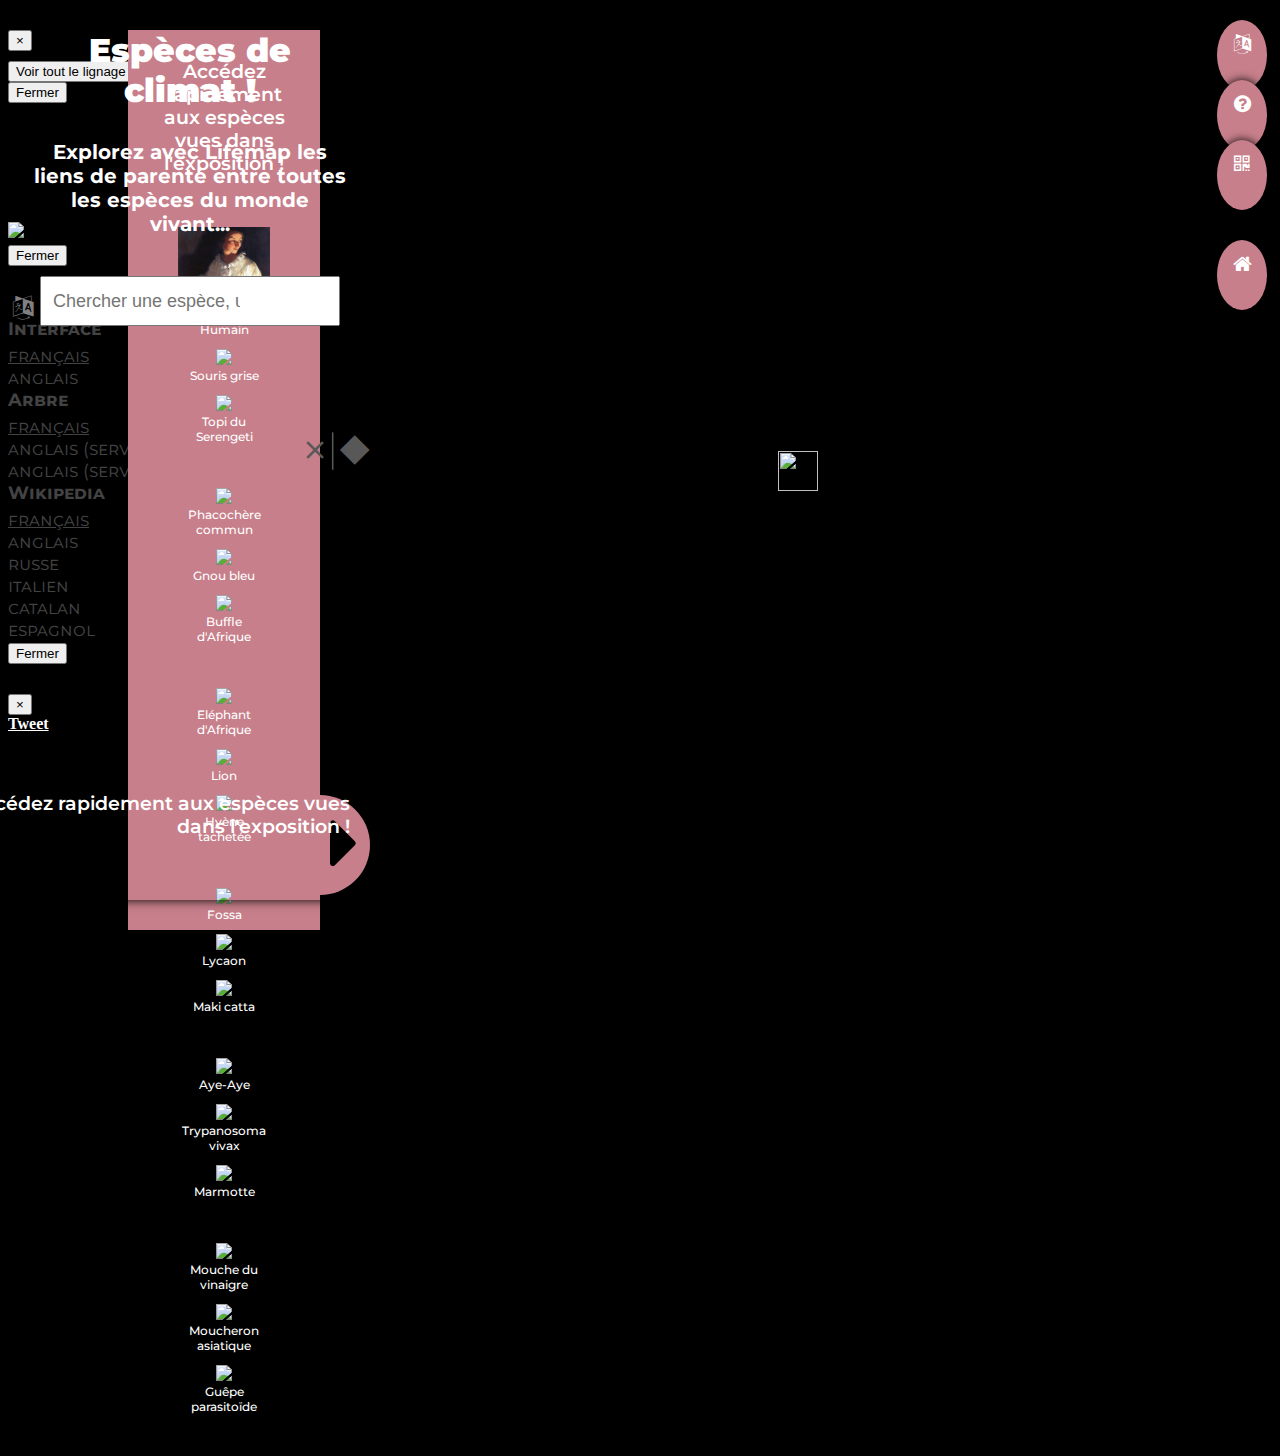
==== index.html @ 32791287 "remove error in lang action" ====
<!DOCTYPE html>
<html lang="en">
	<head>
		<meta charset="utf-8">
 		<meta http-equiv="X-UA-Compatible" content="IE=edge">
 		<!-- <meta http-equiv="Content-Security-Policy"> -->
		<meta name="viewport" content="width=device-width, initial-scale=1">
		<!-- The above 3 meta tags *must* come first in the head; any other head content must come *after* these tags -->
		<title>Lifemap</title>

		<!-- Bootstrap -->
		<link href="css/bootstrap.min.css" rel="stylesheet">
		<!-- font awesome -->
		<link rel="stylesheet" href="js/font-awesome-4.6.1/css/font-awesome.min.css">
		<!-- leaflet -->
		<link rel="stylesheet" href="js/leaflet/leaflet.css" />
		<!-- jqueryui -->
		<link href="js/searchbar/jquery-ui.css" rel="stylesheet" />

		<!-- SWIPeR -->
		<link rel="stylesheet" href="css/swiper.min.css">
 		<script src="js/swiper.min.js"></script>
<!--   		<script type="text/javascript" src="cordova.js"></script> 		 -->
 <script type="text/javascript" src="js/lifemap/switch-lang.js"></script>
 		<script type="text/javascript" src="js/lifemap/action.js"></script>

 		<!--police jolie-->
 		<link rel="preconnect" href="https://fonts.googleapis.com">
		<link rel="preconnect" href="https://fonts.gstatic.com" crossorigin>
		<link href="https://fonts.googleapis.com/css2?family=Montserrat:ital,wght@0,100;0,200;0,300;0,400;0,500;0,600;0,700;0,800;0,900;1,100;1,200;1,300;1,400;1,500;1,600;1,700;1,800;1,900&display=swap" rel="stylesheet">
		<link href="https://fonts.googleapis.com/css2?family=Amatic+SC:wght@400;700&display=swap" rel="stylesheet">
		<link href="https://fonts.googleapis.com/css2?family=Patrick+Hand+SC&display=swap" rel="stylesheet">
		<!--ICONES GOOGLE -->
		<link href="https://fonts.googleapis.com/icon?family=Material+Icons" rel="stylesheet">
		<!--Ajout Simon-->
	    <script type="text/javascript" src="js/utils/speciesfun.js"></script>
		<!--Ajout Simon-->
	    <script type="text/javascript" src="js/utils/timer.js"></script>

 		<link rel="stylesheet" href="css/lifemap.css">

		<!-- Ajout Simon Librairie micron.js -->
    <link href="css/micron.min.css" type="text/css" rel="stylesheet">
    <script src="js/utils/micron.min.js" type="text/javascript"></script>

	<!-- Ajout Simon : style -->
		<style>
		.thumbnail { box-shadow: 4px 0px 4px 4px rgba(0.2, 0, 0.4, 0.8);
      background:black;
      border-color: black;
      text-align: center; vertical-align: bottom
    } /* Boxes containing the organism pciture */
    .description { font-family: "URW Chancery L", cursive; color: yellow;
      text-align: center; vertical-align: bottom;
    } /* Captions of organism*/
		</style>
		<!--PHONE SPECIFIC FUNCTIONS-->
	</head>
	<body onload="onLoad()" style="background:black;">



	<div id="helpdiv" onclick="closehelp();" style="display: none;">
		<div id="helpdivtextcenter" style="position: absolute; width:100%; height:100%; padding: 25%;"></div>
		<div style="position: absolute; left:19%; top:19%;"><img src="img/img-help/topleft.png" width='100px'></div>
		<div style="position: absolute; right:5px; top:5px;"><img src="img/img-help/topright.png" width='100px'></div>
		<div style="position: absolute; left:371px; bottom:45px;"><img src="img/img-help/bottomleft.png" width='200px'></div>
		<div style="position: absolute; left:873px; top:629px;"><img src="img/img-help/center.png" width='200px'></div>

		<div id="topleftdiv"><span id="toplefttext" class="vertical-center">Affichez le "chemin" entre deux espèces et identifiez leur ancêtre commun le plus récent</span></div>
		<div id="bottomleftdiv"><span id="bottomlefttext" class="vertical-center">Accédez aux différentes espèces que vous avez croisées dans l'exposition "Espèces de Climat"</span></div>
		<div id="centerdiv"><span id="centertext" class="vertical-center">Cliquez sur les pastilles aux noeuds de l'arbre pour plus d'information sur les espèces et les groupes d'espèces (source : Wikipedia)</span></div>
		<div id="toprightdiv1"><span id="toprighttext1" class="vertical-center text1">Changez la langue</span></div>
		<div id="toprightdiv2"><span id="toprighttext2" class="vertical-center text2">Affichez cette page d'aide</span></div>
		<div id="toprightdiv3"><span id="toprighttext3" class="vertical-center text3">Téléchargez l'application Lifemap (Android)</span></div>			
		<div id="toprightdiv4"><span id="toprighttext4" class="vertical-center text4">Vous êtes perdu.e ? Cliquez ici pour retrouver la vue globale</span></div>
	</div>
			<!-- SMALL DIV POPUP TO SAY ADDED TO FAVORITES DONE-->
<!-- 		<div id="InfoFavo" style="display:none;"><span id="nameofaddedspecies"></span>&nbsp;<span id="removeoradded"></span></div>
 --><!--SWIPER TUTORIAL-->
<!-- 	<div id = "tuto" class="swiper-container" hidden>
        <div onclick="closetheswiper(this)" style="position:absolute; top: 10px; right:10px; z-index:10; color:white;"><i class="fa fa-times fa-2x" aria-hidden="true"></i></div>
        <div class="swiper-wrapper">
            <div class="swiper-slide">
            	<div class="swiper-zoom-container">
                    <img src="img/p1.png" opacity=1;>
                </div>
            </div>
            <div class="swiper-slide">
            	<div class="swiper-zoom-container">
                    <img src="img/p2.png" opacity=1;>
                </div>
            </div>
			<div class="swiper-slide">
            	<div class="swiper-zoom-container">
                    <img src="img/p3.png" opacity=1;>
                </div>
            </div>
            <div class="swiper-slide">
            	<div class="swiper-zoom-container">
                    <img src="img/p4.png" opacity=1;>
                </div>
            </div>
            <div class="swiper-slide">
            	<div class="swiper-zoom-container">
                    <img src="img/p5.png" opacity=1;>
                </div>
            </div>
            <div class="swiper-slide">
            	<div class="swiper-zoom-container">
                    <img src="img/p6.png" opacity=1;>
                </div>
            </div>
            <div class="swiper-slide">
            	<div class="swiper-zoom-container">
                    <img src="img/p7.png" opacity=1;>
                </div>
            </div>
            <div class="swiper-slide">
            	<div class="swiper-zoom-container">
                    <img src="img/p8.png" opacity=1;>
                </div>
            </div>
            <div class="swiper-slide"></div>

        </div>
 -->        <!-- Add Pagination -->
<!--         <div class="swiper-pagination"></div>
    </div>
 -->
<!--SWIPER TUTORIAL-->
<!-- 	<div id = "tuto" class="swiper-container" hidden>
        <div onclick="closetheswiper(this)" style="position:absolute; top: 30px; right:20px; z-index:10; color:white;"><i class="fa fa-times fa-2x" aria-hidden="true"></i></div>
        <div class="swiper-wrapper">
            <div class="swiper-slide">
            	<div class="swiper-zoom-container">
					<div class="papernote">
						<i class='fa fa-question-circle fa-fw fa-lg'></i><br><br>
							<span id="tuto-page1"></span>
					</div>
                </div>
            </div>
            <div class="swiper-slide">
            	<div class="swiper-zoom-container">
					<div class="papernote">
						<i class='fa fa-info fa-fw  fa-lg'></i>
							<span id="tuto-page2"></span>
					</div>
                </div>
            </div>
			<div class="swiper-slide">
            	<div class="swiper-zoom-container">
					<div class="papernote">
						<i class='fa fa-hand-pointer-o fa-fw fa-lg'></i><br><br>
							<span id="tuto-page3"></span>
					</div>
                </div>
            </div>
            <div class="swiper-slide">
            	<div class="swiper-zoom-container">
					<div class="papernote">
						<i class='fa fa-user fa-fw  fa-lg'></i><br><br>
							<span id="tuto-page4"></span>
							<p>License : <a rel="license" href="http://creativecommons.org/licenses/by-nc/4.0/"><img alt="Creative Commons License" style="border-width:0" src="https://i.creativecommons.org/l/by-nc/4.0/80x15.png" /></a> © Damien de Vienne 2016-2022</p>
					</div>
                </div>
            </div>
            <div class="swiper-slide">
            	<div class="swiper-zoom-container">
            		<div class="papernote">

							<span id="tuto-page5"></span>
					<div style="text-align:center; padding-top:20px;">
					    <img src="https://upload.wikimedia.org/wikipedia/en/thumb/2/2c/CNRS.svg/200px-CNRS.svg.png" height="35px"style="padding-right: 7px;">
					    <img src="img/lbbe-logo-2020.png" height="35px" style="padding-left: 7px;">
					  </div>

					</div>
                </div>
            </div>
            <div class="swiper-slide"></div>

        </div>
        <div class="swiper-pagination"></div>
    </div> -->

<!--SWIPER ABOUT-->
<!-- 	<div id = "aboutswiper" class="swiper-container" hidden>
        <div onclick="closetheswiper(this)" style="position:absolute; top: 10px; right:10px; z-index:10; color:white;"><i class="fa fa-times fa-2x" aria-hidden="true"></i></div>
        <div class="swiper-wrapper">
         <div class="swiper-slide">
            	<div class="swiper-zoom-container">
                    <img src="img/about.png" opacity=1;>
                </div>
            </div>
            <div class="swiper-slide"></div>
    	</div>
    </div>
 -->
<!--SWIPER TOL-->
<!-- 	<div id = "tolswiper" class="swiper-container" hidden>
        <div onclick="closetheswiper(this)" style="position:absolute; top: 10px; right:10px; z-index:10; color:white;"><i class="fa fa-times fa-2x" aria-hidden="true"></i></div>
        <div class="swiper-wrapper">
         <div class="swiper-slide">
            	<div class="swiper-zoom-container">
                    <img src="img/tree.png">
                </div>
            </div>
            <div class="swiper-slide"></div>
    	</div>
    </div> -->
<!--SWIPER CONTACT-->
<!-- 	<div id = "contactswiper" class="swiper-container" hidden>
        <div onclick="closetheswiper(this)" style="position:absolute; top: 10px; right:10px; z-index:10; color:white;"><i class="fa fa-times fa-2x" aria-hidden="true"></i></div>
        <div class="swiper-wrapper">
         <div class="swiper-slide">
            	<div class="swiper-zoom-container">

                    <img src="img/back.png" opacity=1;>
					<div style="position:absolute; width:auto; height:auto; z-index:15000; color: white; font-size: 10pt;">
						<img src="img/petitlogo.png" width=40px>
						<br><br>
						<p><i>Author</i>&nbsp;&nbsp;&nbsp;Damien de Vienne, CNRS</p>
						<p><i>Contact</i> &nbsp;&nbsp;&nbsp;<a href="mailto:damien.de-vienne@univ-lyon1.fr">damien.de-vienne@univ-lyon1.fr</a></p>
						<hr>
						<p>Laboratoire de Biométrie et Biologie Évolutive (LBBE)<br>
						UMR 5558 CNRS/Université Lyon 1 <br>
						Villeurbanne, France</p>
						<br><br>
	                    <img src="img/logocnrsunivlyon.png">


					</div>
                </div>
            </div>
            <div class="swiper-slide"></div>
    	</div>
    </div>
 -->

		<!--MAP-->
		<div id="leftdiv">
			<div style="text-align:center; font-size: 25pt; font-weight: 900; padding-top: 30px;">
				Espèces de climat !
			</div>
			<div style="text-align:center; font-size: 15pt; font-weight: 700; padding-top: 30px;">
				<span id="texteaccrochefds"></span>
			</div>
			<div id="mainsearch" class="container-fluid" style="background:transparent; margin: 10px 10px 0px 10px; padding-top:30px; z-index:10;">
				<div class="btn-group" style="width:100%;">
					<span id="sandwich" class="glyphicon glyphicon-menu-hamburger" style="display:none"></span>
					<input id="searchinput" type="search" class="form-control" style=" height:50px;" placeholder="Search species, clades, ...">
					<span id="searchclear" class="material-icons">clear</span>
					<span id="route" class="material-icons">shortcut</span>
					<span id="diamond" class="material-icons">stop</span>
					<span id="vertical">|</span>

				</div>
				<div class="divconnectionerror" hidden><i class="fa fa-wifi" style="font-size:inherit;">&nbsp;</i><span id="connectionerror"></span></div>
			</div>
					<!-- ITINERARIES SEARCH DIV (TOP) -->
			<div id="route-top" class="container-fluid" hidden>
				<div class="row" style="height: 20px;">&nbsp;</div>
				<div class="row">
					<div class="col-xs-2" style=" padding-left:0px; padding-right:0px;"><a id="back-to-map" class="btn" style="color:white;"><i class="fa fa-arrow-left"></i></a></div>
					<div class="col-xs-10" style="padding-left:0px;">
						<input id="searchinput2" type="search" class="form-control" placeholder="From species, clade...">
					</div>
				</div>
				<div class="row">&nbsp;</div>
				<div class="row">
					<div class="col-xs-2"></div>
					<div class="col-xs-10" style="padding-left:0px;">
						<input id="searchinput3" type="search" class="form-control" placeholder="To species, clade...">
					</div>
				</div>
				<div class="row">&nbsp;</div>
			</div>
			<div class="bottomleftdivfortext">
				<span id="textequickaccess"></span>
			</div>
		</div>
		<div id="map" style="height:100%; width:75%; z-index:0; float:right;">
<!-- 			<div id="loading" style="position:absolute; left:50%; top:50%;z-index:10000;"><img src="img/loading.gif" height="20px;" width="20px"></div> -->
		</div>
		<!--SIMPLE SEARCH DIV-->
<!-- 		<div id="mainsearch" class="container-fluid" style="position: absolute; right:80%; left:0px; top:20px; background:transparent; margin: 10px 10px 0px 10px; padding:0px; z-index:10;">
			<div class="btn-group" style="width:100%;">
				<span id="sandwich" class="glyphicon glyphicon-menu-hamburger"></span>
				<input id="searchinput" type="search" class="form-control" style=" height:50px;" placeholder="Search species, clades, ...">
				<span id="searchclear" class="glyphicon glyphicon-remove"></span>
			</div>
			<div class="divconnectionerror" hidden><i class="fa fa-wifi" style="font-size:inherit;">&nbsp;</i><span id="connectionerror"></span></div>
		</div>
 -->		<!--ITINERARY SEARCH BUTTON-->

		<!--choose language button-->
		<a id="langchoicebutton" class="btn btn-default btn-circle3" style="top:20px;" >
			<i class="fa fa-language"></i>
		</a>
		<!--Help button-->
		<a id="logohelp" class="btn btn-default btn-circle3" style="top:80px;">
			<i class="fa fa-question-circle"></i>
		</a>
		<!--QRcode button-->
		<a id="logoQRcode" class="btn btn-default btn-circle3" style="top:140px;" onclick="displayQRcode();" >
			<i class="fa fa-qrcode"></i>
		</a>
		<!--Home button-->
		<a id="logohome" class="btn btn-default btn-circle3" style="top:240px;">
			<i class="fa fa-home"></i>
		</a>



		<!--Nouvelle barre pour espèces (Damien)-->
		<div id="barre2" class="barreisclosed">
			<div class="halfcirclediv">
				<i id="carretstatehalfbut" class="fa fa-caret-right" aria-hidden="true"></i>
			</div>
			<div id="sometextontop" class="row sticky-top">
				<span id="textequickaccess2"></span>
			</div>
			<div id="somespeciesafter">
				<!-- <div class="row" style="padding:10px; margin: 0px;">
					<div class="col-xs-4">
						<figure class="figure">
							<img src="img/speciesImages/Human.jpg" width="100%" class="figure-img img-fluid rounded">
							<figcaption class="figure-caption"><i>Homo sapiens</i></figcaption>
						</figure>
					</div>
					<div class="col-xs-4">
						<figure class="figure">
							<img src="img/speciesImages/Human.jpg" width="100%" class="figure-img img-fluid rounded">
							<figcaption class="figure-caption"><i>Homo sapiens</i></figcaption>
						</figure>
					</div>
					<div class="col-xs-4">
						<figure class="figure">
							<img src="img/speciesImages/Human.jpg" width="100%" class="figure-img img-fluid rounded">
							<figcaption class="figure-caption"><i>Homo sapiens</i></figcaption>
						</figure>
					</div>
				</div> -->
			</div>
		</div>

<!-- 		<div class="bottomleft">
			<img src="img/LMtext1.png" height="20px">
		</div>
 -->



<!-- 		<div id="imageexpo" style="color:white; position:absolute; top:0px; right:0px; height:40%;">
			ESPECE DE CLIMAT
			<img src="img/espece-climat.png" height="100%;">
		</div>
 -->
		<!--ITINERARY RESULTS DIV (BOTTOM)-->
		<div id="route-bottom" class="container-fluid" style="position: absolute; right:75%; left:0px; bottom:0; z-index:1000; background:white; box-shadow: 0 0 10px black; font-size:large; font-family: 'Montserrat', sans-serif;" hidden>
			<div class="row" style="padding:10px;">
				<div class="col-xs-8 vcenter">
					<div class="row"><i class="fa fa-map-marker fa-fw" style="color:#ffcc00; text-shadow: 1px 1px 1px #ccc;"></i><span id="routefrom"></span></div>
					<div class="row"><i class="fa fa-ellipsis-v fa-fw" style="color:grey;"></i></div>
					<div id="mrcablock" hidden>
						<div class="row"><i class="fa fa-map-marker fa-fw" style="color:red; text-shadow: 1px 1px 1px #ccc;"></i><span style="font-size: xx-small; font-weight: bold; color:red;">MRCA </span><span id="routemrca" style="font-weight: bold; color:red;"></span></div>
						<div class="row"><i class="fa fa-ellipsis-v fa-fw" style="color:grey;"></i></div>
					</div>
					<div class="row"><i class="fa fa-map-marker fa-fw" style="color:blue; text-shadow: 1px 1px 1px #ccc;"></i><span id="routeto"></span></div>
				</div><!--
				      --><div class="col-xs-2 vcenter"><a href="#" id="recenter" class="btn btn-lg" style="color:#b4c3e0;"><i class="fa fa-dot-circle-o fa-lg"></i></a></div><!--
				      --><div class="col-xs-2 vcenter"><a href="#" id="getroutedetails" class="btn btn-lg" style="color:#b4c3e0;"><i class="fa fa-list fa-lg"></i></a></div>
			</div>
		</div>
		<!--ITINERARY DETAILS DIV ///// TODO-->
		<div id="route-details" class="container-fluid" style="position: absolute; right:75%; left:0px; top:0px; min-height: 100%; overflow: scroll; overflow-x:hidden; height: 100%; z-index:2000; background:#fafafa; box-shadow: 0 0 10px black;" hidden>
			<div class="row" style="padding-top:10px; padding-right: 10px; text-align:right;">
					<i id="closedetails" class="fa fa-times" style="color:grey; font-size:30px;"></i>
			</div>
			<div id="details-content" class="row" style="padding:10px;">
			</div>
			<hr>
			<div class="row" style="padding-bottom: 20px; text-align: center;">
					<button type="button" class="btn btn-default" id="closedetails2">Close</button>
			</div>
		</div>

		<!--MODAL DIV THAT WILL CONTAIN THE DESCRIPTION OF THE SPECIES + PICTURES-->
		<div id="myModal" class="modal fade" role="dialog">
			<div class="modal-dialog">
				<!-- Modal content-->
				<div class="modal-content">
					<div class="modal-header">
						<button type="button" class="close" data-dismiss="modal">&times;</button>
						<div class="modal-title">
 							<span id="modaltitle"></span>
	<!--<span id="clickonfavostar2" class="favo"><i class="fa fa-star-o unsavedfavo" aria-hidden="true"></i></span> -->
<!-- 							<div>
								<span id="clickonfavostar" class="label label-default" style="font-size: 8px;"><i class="fa fa-star unsavedfavo" aria-hidden="true" style="font-size: inherit;"></i>&nbsp;<span></span></span>
							</div>
 -->						</div>
						<div id="invisibledata" hidden></div> <!-- Used for favorites...-->
					</div>
					<div class="modal-body">
							<div id="modalbody-text" style="font-size: x-small; padding: 5px"></div>
							<div id="modalbody-pict" style="box-shadow: 0 4px 8px 0 rgba(0, 0, 0, 0.2), 0 6px 20px 0 rgba(0, 0, 0, 0.19);"></div>
							<div id="modalbody-links" class="modal-body"></div>
					</div>
					<div class="modal-footer">
						<div class="row">
							<div class="col-xs-6 text-center">
								<button type="button" id="viewfullancestry" class="btn btn-primary">View full ancestry</button>
							</div>
							<div class="col-xs-6 text-center">
								<button id="closemodalwikidescription" type="button" class="btn btn-default" data-dismiss="modal">Close</button>
							</div>
						</div>
					</div>
				</div>
			</div>
		</div>


		<!--LOST CONNECTION MODAL-->
<!-- 		<div id="lostconnect" class="modal fade" role="dialog">
			<div class="modal-dialog">
				<div class="modal-content">
					<div class="modal-header text-center">
						<h4>CONNECTION PROBLEM</h4>
						<p style="color:grey;"><i class="fa fa-wifi" aria-hidden="true"></i><i class="fa fa-signal" aria-hidden="true"></i></p>
					</div>
					<div class="modal-body text-center">
						<p>There seems to be a problem with your internet connection. Please check that your device is connected to the internet.</p>
						<p>If the problem persists after restarting the app and ensuring that the device is properly connected, please contact damien.de-vienne@univ-lyon1.fr.</p>

					</div>
					<div class="modal-footer">
						<button type="button" class="btn btn-default" data-dismiss="modal">Close</button>
					</div>
				</div>
			</div>
		</div>
 -->
		<!--MODAL WITH THE MENU -->
		<div class="modal fade left" id="theMenu" tabindex="-1" role="dialog" aria-labelledby="myModalLabel">
			<div class="modal-dialog" role="document">
				<div class="modal-content">
					<div class="modal-header" style="padding-top: 30px;">
 						<button type="button" class="close" data-dismiss="modal" aria-label="Close"><span aria-hidden="true" style="font-size:32px;">&times;</span></button>
						<h4 class="modal-title" id="myModalLabel"><img src = "img/logo1.png" width="80%"></h4>
					</div>
					<div class="modal-body text-justify" style="padding-bottom:10px;">
						<div class='row menuentry'>
							<div class='col-xs-2'><i class='fa fa-question-circle-o fa-lg fa-fw'></i></div>
							<div id="gototuto" class='col-xs-10 men'></div>
						</div>
						<div class='row menuentry'>
							<div class='col-xs-2'><i class='fa fa-share-alt fa-lg fa-fw'></i></div>
							<div id="share" class='col-xs-10 men'></div>
						</div>
						<div class='row menuentry'>
							<div class='col-xs-2'><i class='fa fa-language fa-lg fa-fw'></i></div>
							<div id="langs" class='col-xs-10 men'></div>
						</div>
						<div class='row menuentry'>
							<div class='col-xs-2'><i class='fa fa-star-o fa-lg fa-fw'></i></div>
							<div id="favoritesclick" class='col-xs-10 men'><span id="favorites"></span><i id="caretdown1" class="fa fa-caret-down fa-sm fa-fw" style="font-size:15px;"></i></div>
						</div>
						<div id="favoritesdiv" style="display: none; text-align:left;">
						<div id="messagenofavorite" style='color:grey; font-size: 10px; padding: 10px;'></div>
<!-- 							ICI VIENDRONT DES FAVORIS -->
						</div>
						<div class='row menuentry'>
							<div class='col-xs-2'><i class='fa fa-cog fa-lg fa-fw'></i></div>
							<div id="settingsclick" class='col-xs-10 men'><span id="settings"></span><i id="caretdown2" class="fa fa-caret-down fa-sm fa-fw" style="font-size:15px;"></i></div>
						</div>
						<div id="settingsdiv" style="display: none;">
							<div class='row menuentry'>
								<div class="col-xs-2"></div>
								<div class="col-xs-10">
									<span id="ChoiceExplo"><i class='fa fa-check-square-o fa-fw' style="font-size:15px;"></i> <span id="flybutton"></span></span>
									<div id="flytext" style='color:grey; font-size: 10px; padding: 10px;'></div>
								</div>
							</div>
						</div>
					</div>
					<div class="modal-footer" style='text-align:center; border-top: 0px;'>
				        <button id="BigLeftMenu" type="button" class="btn btn-default" data-dismiss="modal" style='font-size:16px;'>Close</button>
				    </div>
				</div>
			</div>
		</div>


		<!--QRCODE MODAL-->
		<div id="qrcode" class="modal fade" role="dialog">
<div class="modal-dialog">
	<div class="modal-content">
		<div class="modal-header text-center">
<!-- 			<p style="color:grey;"><i class='fa fa-qrcode fa-lg fa-fw'></i></p> -->
			<span id="texteqrcode"></span>
		</div>
		<div class="modal-body text-center">
		<img src="img/qr-code-lifemap.svg" width="300px">
			<div class="row langchoicemodal">
				<div class="col-xs-4">
				</div>
				<div class="col-xs-4">
				</div>
				<div class="col-xs-4">
				</div>
			</div>
		</div>
		<div class="modal-footer">
			<button id="closelangchoice" type="button" class="btn btn-default" data-dismiss="modal">Close</button>
		</div>
	</div>
</div>
		</div>


		<!--LANGUAGE CHOICE MODAL-->
		<div id="langchoice" class="modal fade" role="dialog">
			<div class="modal-dialog">
				<div class="modal-content">
					<div class="modal-header text-center">
						<p style="color:grey;"><i class='fa fa-language fa-lg fa-fw'></i></p>
					</div>
					<div class="modal-body text-center">
						<div class="row langchoicemodal">
							<div class="col-xs-4">
								<div id="interfacelang" class="row">
									<div class="titlerow">Interface</div>
									<div id="int-fr" onclick="chooselang(this)" class="row"></div>
									<div id="int-en" onclick="chooselang(this)" class="row"></div>
								</div>
							</div>
							<div class="col-xs-4">
								<div id="treelang" class="row">
									<div id="langfortree" class="titlerow"></div>
									<div id="tree-fr" onclick="chooselang(this)" class="row"></div>
									<div id="tree-en1" onclick="chooselang(this)" class="row"></div>
									<div id="tree-en2" onclick="chooselang(this)" class="row"></div>
								</div>
							</div>
							<div class="col-xs-4">
								<div id="wikilang" class="row">
									<div class="titlerow">Wikipedia</div>
									<div id="wiki-fr" onclick="chooselang(this)" class="row"></div>
									<div id="wiki-en" onclick="chooselang(this)" class="row"></div>
									<div id="wiki-ru" onclick="chooselang(this)" class="row"></div>
									<div id="wiki-it" onclick="chooselang(this)" class="row"></div>
									<div id="wiki-ca" onclick="chooselang(this)" class="row"></div>
									<div id="wiki-es" onclick="chooselang(this)" class="row"></div>
								</div>
							</div>
						</div>
					</div>
					<div class="modal-footer">
						<button id="closelangchoice" type="button" class="btn btn-default" data-dismiss="modal">Close</button>
					</div>
				</div>
			</div>
		</div>


		<div id="ShareModal" class="modal fade" role="dialog">
		  <div class="modal-dialog" role="document">
		    <div class="modal-content">
		      <div class="modal-header">
						<button type="button" class="close" data-dismiss="modal" aria-label="Close"><span aria-hidden="true">&times;</span></button>
		      </div>
		      <div class="modal-body">
				<a href="https://twitter.com/share" class="twitter-share-button" data-text="This is Lifemap, the explorer of the entire Tree of Life! Check it out!" data-url="http://lifemap.univ-lyon1.fr" data-via="lifemap_tol" data-hashtags="ToL" data-show-count="true">Tweet</a>
				</div>
			</div>
		  </div>
		</div>
		<!-- Ajout Simon -->
<!--     	<div id=barre></div>
 -->


		<!-- SCRIPTS -->
		<!--SCRIPTS RELATED WITH THE PHONE CONNECTION TO INTERNET-->
		<!-- jQuery (necessary for Bootstrap's JavaScript plugins) -->
		<script src="js/jquery-1.12.3.min.js"></script>
		<!-- Include all compiled plugins (below), or include individual files as needed -->
		<script src="js/bootstrap.min.js"></script>
		<!-- Include leaflet -->
		<script src="js/leaflet/leaflet.js"></script>
		<!--JQUERY UI -->
		<script src="js/searchbar/jquery-ui.js"></script>
		<!--JQUERY UI HTML AUTOCOMPLETE EXTENSION-->
		<script src="js/searchbar/jquery.ui.autocomplete.html.js"></script>
		<!--HERE IS WHAT CONCERNS THE MAP AND MAP FUNCTION (focus, etc...)-->

		<script>
			$('#ChoiceExplo').click(function(){
				$(this).find('i').toggleClass('fa-square-o fa-check-square-o')
				str = $(this).find('i').attr('class');
				if (str.match("fa-check-square-o")===null) {
					window.localStorage.setItem("fly", "false")
				}
				else
				{
					window.localStorage.setItem("fly", "true")
				}
		});
		</script>
		<!--MAP LAYER AND MARKERS APPEARANCE-->
		<script type="text/javascript" src="js/lifemap/mapcontrol.js"></script>
		<!--INTERACTION FUNCTIONS(DIV SHOW/HIDE, FOCUS ON SE ETC.)-->
		<script type="text/javascript" src="js/lifemap/interaction.js"></script>
		<!-- TREE MAP SPECIFIC FUNCTIONS -->
		<script type="text/javascript" src="js/lifemap/treefunctions.js"></script>
		<!--wikipedia related functions-->
		<script type="text/javascript" src="js/lifemap/wikipedia.js"></script>
		<!--OPTIONS FOR FAVORITES-->
 		<script type="text/javascript" src="js/lifemap/favorites.js"></script>
		<!--Swiper behavior related functions-->
		<script type="text/javascript" src="js/lifemap/swiper.js"></script>

	</body>
</html>
---- js/leaflet/leaflet.css ----
/* required styles */

.leaflet-pane,
.leaflet-tile,
.leaflet-marker-icon,
.leaflet-marker-shadow,
.leaflet-tile-container,
.leaflet-pane > svg,
.leaflet-pane > canvas,
.leaflet-zoom-box,
.leaflet-image-layer,
.leaflet-layer {
	position: absolute;
	left: 0;
	top: 0;
	}
.leaflet-container {
	overflow: hidden;
	}
.leaflet-tile,
.leaflet-marker-icon,
.leaflet-marker-shadow {
	-webkit-user-select: none;
	   -moz-user-select: none;
	        user-select: none;
	  -webkit-user-drag: none;
	}
/* Prevents IE11 from highlighting tiles in blue */
.leaflet-tile::selection {
	background: transparent;
}
/* Safari renders non-retina tile on retina better with this, but Chrome is worse */
.leaflet-safari .leaflet-tile {
	image-rendering: -webkit-optimize-contrast;
	}
/* hack that prevents hw layers "stretching" when loading new tiles */
.leaflet-safari .leaflet-tile-container {
	width: 1600px;
	height: 1600px;
	-webkit-transform-origin: 0 0;
	}
.leaflet-marker-icon,
.leaflet-marker-shadow {
	display: block;
	}
/* .leaflet-container svg: reset svg max-width decleration shipped in Joomla! (joomla.org) 3.x */
/* .leaflet-container img: map is broken in FF if you have max-width: 100% on tiles */
.leaflet-container .leaflet-overlay-pane svg,
.leaflet-container .leaflet-marker-pane img,
.leaflet-container .leaflet-shadow-pane img,
.leaflet-container .leaflet-tile-pane img,
.leaflet-container img.leaflet-image-layer,
.leaflet-container .leaflet-tile {
	max-width: none !important;
	max-height: none !important;
	}

.leaflet-container.leaflet-touch-zoom {
	-ms-touch-action: pan-x pan-y;
	touch-action: pan-x pan-y;
	}
.leaflet-container.leaflet-touch-drag {
	-ms-touch-action: pinch-zoom;
	/* Fallback for FF which doesn't support pinch-zoom */
	touch-action: none;
	touch-action: pinch-zoom;
}
.leaflet-container.leaflet-touch-drag.leaflet-touch-zoom {
	-ms-touch-action: none;
	touch-action: none;
}
.leaflet-container {
	-webkit-tap-highlight-color: transparent;
}
.leaflet-container a {
	-webkit-tap-highlight-color: rgba(51, 181, 229, 0.4);
}
.leaflet-tile {
	filter: inherit;
	visibility: hidden;
	}
.leaflet-tile-loaded {
	visibility: inherit;
	}
.leaflet-zoom-box {
	width: 0;
	height: 0;
	-moz-box-sizing: border-box;
	     box-sizing: border-box;
	z-index: 800;
	}
/* workaround for https://bugzilla.mozilla.org/show_bug.cgi?id=888319 */
.leaflet-overlay-pane svg {
	-moz-user-select: none;
	}

.leaflet-pane         { z-index: 400; }

.leaflet-tile-pane    { z-index: 200; }
.leaflet-overlay-pane { z-index: 400; }
.leaflet-shadow-pane  { z-index: 500; }
.leaflet-marker-pane  { z-index: 600; }
.leaflet-tooltip-pane   { z-index: 650; }
.leaflet-popup-pane   { z-index: 700; }

.leaflet-map-pane canvas { z-index: 100; }
.leaflet-map-pane svg    { z-index: 200; }

.leaflet-vml-shape {
	width: 1px;
	height: 1px;
	}
.lvml {
	behavior: url(#default#VML);
	display: inline-block;
	position: absolute;
	}


/* control positioning */

.leaflet-control {
	position: relative;
	z-index: 800;
	pointer-events: visiblePainted; /* IE 9-10 doesn't have auto */
	pointer-events: auto;
	}
.leaflet-top,
.leaflet-bottom {
	position: absolute;
	z-index: 1000;
	pointer-events: none;
	}
.leaflet-top {
	top: 0;
	}
.leaflet-right {
	right: 0;
	}
.leaflet-bottom {
	bottom: 0;
	}
.leaflet-left {
	left: 0;
	}
.leaflet-control {
	float: left;
	clear: both;
	}
.leaflet-right .leaflet-control {
	float: right;
	}
.leaflet-top .leaflet-control {
	margin-top: 10px;
	}
.leaflet-bottom .leaflet-control {
	margin-bottom: 10px;
	}
.leaflet-left .leaflet-control {
	margin-left: 10px;
	}
.leaflet-right .leaflet-control {
	margin-right: 10px;
	}


/* zoom and fade animations */

.leaflet-fade-anim .leaflet-tile {
	will-change: opacity;
	}
.leaflet-fade-anim .leaflet-popup {
	opacity: 0;
	-webkit-transition: opacity 0.2s linear;
	   -moz-transition: opacity 0.2s linear;
	        transition: opacity 0.2s linear;
	}
.leaflet-fade-anim .leaflet-map-pane .leaflet-popup {
	opacity: 1;
	}
.leaflet-zoom-animated {
	-webkit-transform-origin: 0 0;
	    -ms-transform-origin: 0 0;
	        transform-origin: 0 0;
	}
.leaflet-zoom-anim .leaflet-zoom-animated {
	will-change: transform;
	}
.leaflet-zoom-anim .leaflet-zoom-animated {
	-webkit-transition: -webkit-transform 0.25s cubic-bezier(0,0,0.25,1);
	   -moz-transition:    -moz-transform 0.25s cubic-bezier(0,0,0.25,1);
	        transition:         transform 0.25s cubic-bezier(0,0,0.25,1);
	}
.leaflet-zoom-anim .leaflet-tile,
.leaflet-pan-anim .leaflet-tile {
	-webkit-transition: none;
	   -moz-transition: none;
	        transition: none;
	}

.leaflet-zoom-anim .leaflet-zoom-hide {
	visibility: hidden;
	}


/* cursors */

.leaflet-interactive {
	cursor: pointer;
	}
.leaflet-grab {
	cursor: -webkit-grab;
	cursor:    -moz-grab;
	cursor:         grab;
	}
.leaflet-crosshair,
.leaflet-crosshair .leaflet-interactive {
	cursor: crosshair;
	}
.leaflet-popup-pane,
.leaflet-control {
	cursor: auto;
	}
.leaflet-dragging .leaflet-grab,
.leaflet-dragging .leaflet-grab .leaflet-interactive,
.leaflet-dragging .leaflet-marker-draggable {
	cursor: move;
	cursor: -webkit-grabbing;
	cursor:    -moz-grabbing;
	cursor:         grabbing;
	}

/* marker & overlays interactivity */
.leaflet-marker-icon,
.leaflet-marker-shadow,
.leaflet-image-layer,
.leaflet-pane > svg path,
.leaflet-tile-container {
	pointer-events: none;
	}

.leaflet-marker-icon.leaflet-interactive,
.leaflet-image-layer.leaflet-interactive,
.leaflet-pane > svg path.leaflet-interactive,
svg.leaflet-image-layer.leaflet-interactive path {
	pointer-events: visiblePainted; /* IE 9-10 doesn't have auto */
	pointer-events: auto;
	}

/* visual tweaks */

.leaflet-container {
	background: #000000;
	outline: 0;
	}
.leaflet-container a {
	color: #0078A8;
	}
.leaflet-container a.leaflet-active {
	outline: 2px solid orange;
	}
.leaflet-zoom-box {
	border: 2px dotted #38f;
	background: rgba(255,255,255,0.5);
	}


/* general typography */
.leaflet-container {
	font: 12px/1.5 "Helvetica Neue", Arial, Helvetica, sans-serif;
	}


/* general toolbar styles */

.leaflet-bar {
	box-shadow: 0 1px 5px rgba(0,0,0,0.65);
	border-radius: 4px;
	}
.leaflet-bar a,
.leaflet-bar a:hover {
	background-color: #fff;
	border-bottom: 1px solid #ccc;
	width: 26px;
	height: 26px;
	line-height: 26px;
	display: block;
	text-align: center;
	text-decoration: none;
	color: black;
	}
.leaflet-bar a,
.leaflet-control-layers-toggle {
	background-position: 50% 50%;
	background-repeat: no-repeat;
	display: block;
	}
.leaflet-bar a:hover {
	background-color: #f4f4f4;
	}
.leaflet-bar a:first-child {
	border-top-left-radius: 4px;
	border-top-right-radius: 4px;
	}
.leaflet-bar a:last-child {
	border-bottom-left-radius: 4px;
	border-bottom-right-radius: 4px;
	border-bottom: none;
	}
.leaflet-bar a.leaflet-disabled {
	cursor: default;
	background-color: #f4f4f4;
	color: #bbb;
	}

.leaflet-touch .leaflet-bar a {
	width: 30px;
	height: 30px;
	line-height: 30px;
	}
.leaflet-touch .leaflet-bar a:first-child {
	border-top-left-radius: 2px;
	border-top-right-radius: 2px;
	}
.leaflet-touch .leaflet-bar a:last-child {
	border-bottom-left-radius: 2px;
	border-bottom-right-radius: 2px;
	}

/* zoom control */

.leaflet-control-zoom-in,
.leaflet-control-zoom-out {
	font: bold 18px 'Lucida Console', Monaco, monospace;
	text-indent: 1px;
	}

.leaflet-touch .leaflet-control-zoom-in, .leaflet-touch .leaflet-control-zoom-out  {
	font-size: 22px;
	}


/* layers control */

.leaflet-control-layers {
	box-shadow: 0 1px 5px rgba(0,0,0,0.4);
	background: #fff;
	border-radius: 5px;
	}
.leaflet-control-layers-toggle {
	background-image: url(images/layers.png);
	width: 36px;
	height: 36px;
	}
.leaflet-retina .leaflet-control-layers-toggle {
	background-image: url(images/layers-2x.png);
	background-size: 26px 26px;
	}
.leaflet-touch .leaflet-control-layers-toggle {
	width: 44px;
	height: 44px;
	}
.leaflet-control-layers .leaflet-control-layers-list,
.leaflet-control-layers-expanded .leaflet-control-layers-toggle {
	display: none;
	}
.leaflet-control-layers-expanded .leaflet-control-layers-list {
	display: block;
	position: relative;
	}
.leaflet-control-layers-expanded {
	padding: 6px 10px 6px 6px;
	color: #333;
	background: #fff;
	}
.leaflet-control-layers-scrollbar {
	overflow-y: scroll;
	overflow-x: hidden;
	padding-right: 5px;
	}
.leaflet-control-layers-selector {
	margin-top: 2px;
	position: relative;
	top: 1px;
	}
.leaflet-control-layers label {
	display: block;
	}
.leaflet-control-layers-separator {
	height: 0;
	border-top: 1px solid #ddd;
	margin: 5px -10px 5px -6px;
	}

/* Default icon URLs */
.leaflet-default-icon-path {
	background-image: url(images/marker-icon.png);
	}


/* attribution and scale controls */

.leaflet-container .leaflet-control-attribution {
	background: #fff;
	background: rgba(255, 255, 255, 0.7);
	margin: 0;
	}
.leaflet-control-attribution,
.leaflet-control-scale-line {
	padding: 0 5px;
	color: #333;
	}
.leaflet-control-attribution a {
	text-decoration: none;
	}
.leaflet-control-attribution a:hover {
	text-decoration: underline;
	}
.leaflet-container .leaflet-control-attribution,
.leaflet-container .leaflet-control-scale {
	font-size: 11px;
	}
.leaflet-left .leaflet-control-scale {
	margin-left: 5px;
	}
.leaflet-bottom .leaflet-control-scale {
	margin-bottom: 5px;
	}
.leaflet-control-scale-line {
	border: 2px solid #777;
	border-top: none;
	line-height: 1.1;
	padding: 2px 5px 1px;
	font-size: 11px;
	white-space: nowrap;
	overflow: hidden;
	-moz-box-sizing: border-box;
	     box-sizing: border-box;

	background: #fff;
	background: rgba(255, 255, 255, 0.5);
	}
.leaflet-control-scale-line:not(:first-child) {
	border-top: 2px solid #777;
	border-bottom: none;
	margin-top: -2px;
	}
.leaflet-control-scale-line:not(:first-child):not(:last-child) {
	border-bottom: 2px solid #777;
	}

.leaflet-touch .leaflet-control-attribution,
.leaflet-touch .leaflet-control-layers,
.leaflet-touch .leaflet-bar {
	box-shadow: none;
	}
.leaflet-touch .leaflet-control-layers,
.leaflet-touch .leaflet-bar {
	border: 2px solid rgba(0,0,0,0.2);
	background-clip: padding-box;
	}


/* popup */

.leaflet-popup {
	position: absolute;
	text-align: center;
	margin-bottom: 20px;
	}
.leaflet-popup-content-wrapper {
	padding: 1px;
	text-align: left;
	border-radius: 12px;
	}
.leaflet-popup-content {
	margin: 13px 19px;
	line-height: 1.4;
	}
.leaflet-popup-content p {
	margin: 18px 0;
	}
.leaflet-popup-tip-container {
	width: 40px;
	height: 20px;
	position: absolute;
	left: 50%;
	margin-left: -20px;
	overflow: hidden;
	pointer-events: none;
	}
.leaflet-popup-tip {
	width: 17px;
	height: 17px;
	padding: 1px;

	margin: -10px auto 0;

	-webkit-transform: rotate(45deg);
	   -moz-transform: rotate(45deg);
	    -ms-transform: rotate(45deg);
	        transform: rotate(45deg);
	}
.leaflet-popup-content-wrapper,
.leaflet-popup-tip {
	background: white;
	color: #333;
	box-shadow: 0 3px 14px rgba(0,0,0,0.4);
	}
.leaflet-container a.leaflet-popup-close-button {
	position: absolute;
	top: 0;
	right: 0;
	padding: 4px 4px 0 0;
	border: none;
	text-align: center;
	width: 18px;
	height: 14px;
	font: 16px/14px Tahoma, Verdana, sans-serif;
	color: #c3c3c3;
	text-decoration: none;
	font-weight: bold;
	background: transparent;
	}
.leaflet-container a.leaflet-popup-close-button:hover {
	color: #999;
	}
.leaflet-popup-scrolled {
	overflow: auto;
	border-bottom: 1px solid #ddd;
	border-top: 1px solid #ddd;
	}

.leaflet-oldie .leaflet-popup-content-wrapper {
	zoom: 1;
	}
.leaflet-oldie .leaflet-popup-tip {
	width: 24px;
	margin: 0 auto;

	-ms-filter: "progid:DXImageTransform.Microsoft.Matrix(M11=0.70710678, M12=0.70710678, M21=-0.70710678, M22=0.70710678)";
	filter: progid:DXImageTransform.Microsoft.Matrix(M11=0.70710678, M12=0.70710678, M21=-0.70710678, M22=0.70710678);
	}
.leaflet-oldie .leaflet-popup-tip-container {
	margin-top: -1px;
	}

.leaflet-oldie .leaflet-control-zoom,
.leaflet-oldie .leaflet-control-layers,
.leaflet-oldie .leaflet-popup-content-wrapper,
.leaflet-oldie .leaflet-popup-tip {
	border: 1px solid #999;
	}


/* div icon */

.leaflet-div-icon {
	background: #fff;
	border: 1px solid #666;
	}


/* Tooltip */
/* Base styles for the element that has a tooltip */
.leaflet-tooltip {
	position: absolute;
	padding: 6px;
	background-color: #fff;
	border: 1px solid #fff;
	border-radius: 3px;
	color: #222;
	white-space: nowrap;
	-webkit-user-select: none;
	-moz-user-select: none;
	-ms-user-select: none;
	user-select: none;
	pointer-events: none;
	box-shadow: 0 1px 3px rgba(0,0,0,0.4);
	}
.leaflet-tooltip.leaflet-clickable {
	cursor: pointer;
	pointer-events: auto;
	}
.leaflet-tooltip-top:before,
.leaflet-tooltip-bottom:before,
.leaflet-tooltip-left:before,
.leaflet-tooltip-right:before {
	position: absolute;
	pointer-events: none;
	border: 6px solid transparent;
	background: transparent;
	content: "";
	}

/* Directions */

.leaflet-tooltip-bottom {
	margin-top: 6px;
}
.leaflet-tooltip-top {
	margin-top: -6px;
}
.leaflet-tooltip-bottom:before,
.leaflet-tooltip-top:before {
	left: 50%;
	margin-left: -6px;
	}
.leaflet-tooltip-top:before {
	bottom: 0;
	margin-bottom: -12px;
	border-top-color: #fff;
	}
.leaflet-tooltip-bottom:before {
	top: 0;
	margin-top: -12px;
	margin-left: -6px;
	border-bottom-color: #fff;
	}
.leaflet-tooltip-left {
	margin-left: -6px;
}
.leaflet-tooltip-right {
	margin-left: 6px;
}
.leaflet-tooltip-left:before,
.leaflet-tooltip-right:before {
	top: 50%;
	margin-top: -6px;
	}
.leaflet-tooltip-left:before {
	right: 0;
	margin-right: -12px;
	border-left-color: #fff;
	}
.leaflet-tooltip-right:before {
	left: 0;
	margin-left: -12px;
	border-right-color: #fff;
	}
---- css/lifemap.css ----
body,html {
	height:100%;
}
.divconnectionerror {
    color: #bd0000;
    font-size: 12px;
    font-variant: small-caps;
    font-weight: bold;
    padding-top: 4px;
}
.vertical-align {
    display: flex;
    align-items: center;
}
.vcenter {
	display: inline-block;
	vertical-align: middle;
	float: none;
}
#InfoFavo {
	position: absolute;
    width: 160px;
    z-index: 10000;
    top: 85%;
    left: 50%;
    margin: 0 0 0 -80px;
    text-align: center;
    background: #ffffffeb;
    box-shadow: 0px 0px 5px 1px #a4a4a4;
    padding: 2px;
    font-size: 10px;
	pointer-events: none;
	color:grey;
	font-family: "Lucida Sans Unicode", "Lucida Grande", sans-serif;
    font-size: 10px;
    font-weight: 100;
}
#searchinput {
	width: 100%;
	padding-left:11px;
	padding-right:82px;
	font-size:18px;
}
#searchclear {
	position: absolute;
    right: 50px;
    top: 0;
    bottom: 0;
    height: 30px;
    margin: auto;
    font-size: 30px;
    cursor: pointer;
    color: #585858;
}
#route {
    position: absolute;
    right: 14px;
    top: 0;
    bottom: 0;
    height: 20px;
    margin: auto;
    font-size: 20px;
    cursor: pointer;
    color: #ffffff;
    z-index: 10;
}
#diamond {
    transform: rotate(45deg);
    position: absolute;
    right: 4px;
    top: 0;
    bottom: 0;
    height: 42px;
    margin: auto;
    font-size: 42px;
    cursor: pointer;
    color: #585858;
}
#vertical {
	font-family: 'Montserrat', sans-serif;
    font-weight: 100;
    position: absolute;
    right: 42px;
    top: 0;
    bottom: 0;
    height: 30px;
    margin: auto;
    font-size: 40px;
    cursor: pointer;
    line-height: 25px;
    color: #9a9a9a;
}



#route-top {
    z-index: 100;
    margin-top: 30px;
    border: 1px solid white;
}


#theMenu {
	font-family: "Lucida Sans Unicode", "Lucida Grande", sans-serif;
	font-size: 12pt;				
	font-weight: 600;
}
.menuentry {
	padding-top:10px;
	padding-bottom:10px;
}
#sandwich {
	position: absolute;
	left: 12px;
	top: 0;
	bottom: 0;
	height: 30px;
	margin: auto;
	font-size: 30px;
	cursor: pointer;
	color: #585858;
}
#somespeciesafter {
	font-family: 'Montserrat', sans-serif;
	color: white;
    font-size: 9pt;
    font-weight: 500;
    text-align: center;
}

.routestick {
	box-shadow:1px 1px 2px 0.2px #656565;				
	background:white;
	padding-top: 5px;
	padding-bottom: 5px;
}
.papernote {
    /* box-shadow: 0 4px 8px 0 rgba(0, 0, 0, 0.2), 0 6px 20px 0 rgba(0, 0, 0, 0.19); */
    padding: 40px;
    /* margin-top: 15px; */
    /* margin-bottom: 15px; */
    color: #bfbfbf;
    font-size: 12pt;
}
.papernote p {
	margin-bottom: 6px;
}
.titlerow {
	padding-bottom: 5px;
	font-weight: bold;
}
.selectedlang {
	/* style for the selected language*/
    text-decoration: underline;
}

#langchoice,#qrcode {
	font-size: large;
	font-family: 'Montserrat',sans-serif;
	font-weight: 400;
}

.langchoicemodal {
	font-variant: small-caps;
	color:#434343;
}

p {
	margin-bottom:0px;
}
.display-table{
	display: table;
	table-layout: fixed;
}.display-cell{
	display: table-cell;
	vertical-align: middle;
	float: none;
}

#leftdiv {
	position: absolute;
	height:100%;
	width:25%;
	top: 0;
	left: 0;
	z-index:10;
	background-image: url("../img/espece-climat_bg_left.png");
	background-size: cover;
	font-family: 'Montserrat', sans-serif;
	color:white;
	padding-left: 30px;
	padding-right: 30px;
	box-shadow: 0 0 10px black;
}


/* The animation of the sliding of barre2*/
@keyframes slideinout {
  from {left: 10%;} /*Same as width of leftdiv*/
  to {left: 25%;} /*Same as width of leftdiv*/
}

#barre2 { /*nouvelle div pour les espèces*/
	position: absolute;
	width: 15%;
	height: 100%;
	background-color: #c77f8b;
}
.barreisclosed {
	left: 10%; 
/*	animation-name: slideinout;
  	animation-duration: 2s;
  	animation-direction: reverse;

*/
	transition: left 2s;
	}
.barreisopen {
	left: 25%; 
/*	animation-name: slideinout;
  	animation-duration: 2s;
*/  	
	transition: left 2s;
}


#sometextontop {
	text-align: center;
	font-weight: 600;
	font-size: 14pt;
	font-family: 'Montserrat', sans-serif;
	color:white;
	padding: 30px;
}

/*CODE CONCERNING THE HALF CIRCLE BUTTON*/
.halfcirclediv {
  height: 100px;
  width: 50px;
  border-bottom-right-radius: 100px;
  border-top-right-radius: 100px;
  background-color: #c77f8b;
  position : absolute;
  right: 0px;
  margin-right: -50px;
  top: 85%;
  text-align: right;
  line-height:100px;
  font-size: 80px;
  padding-right: 11px;
  color: black;
  z-index: 5;
/*  box-shadow: 0 0 10px black;*/
}

.bottomleftdivfortext {
	position: absolute;
	height: 100px; /*same than the height of halfcirclediv*/
	width: 100%;
	top: 85%;/*same than "top" for halfcirclediv*/ 
	right: 0px;
	padding-right: 30px;
	padding-left: 50%;
	font-size: 14pt;
	display:flex;
	justify-content:flex-end;
	align-items:center;
	text-align: right;
	font-weight: 600;
}



.btn-circle {
	width: 50px;
	height: 50px;
	text-align: center;
	padding: 10px 0;
	font-size: 20px;
	line-height: 1.42;
	border-radius: 50%;
	position:absolute;
	background: #b4c3e0;
	color:white;
	border:0px;
	top:30px;
	left:20%;
	box-shadow: 0 0 10px black;
}
#bottomcenter {
	position: absolute;
	width: 50px;
	height: 50px;	
	margin: 0 auto;
}
.btn-circle3 {
	width: 50px;
	height: 50px;
	text-align: center;
	padding: 10px 0;
	font-size: 20px;
	line-height: 1.42;
	border-width: 2px;
	border-color: white;
	border-radius: 50%;
	position:absolute;
	margin: auto;
	background: #c77f8b;
	color:white;
	right:1%;
	box-shadow: 0 0 10px black;
}
#logohome:hover {
	background-color: #c77f8b;
	color: white;
	border-color: white;
}

.btn-circle2 {
	width: 50px;
	height: 50px;
	padding:0px;
	background-color: transparent;
	text-align: center;
	position:absolute;
	border:0px;
	bottom:20px;
	left:15px;
	box-shadow: 0 0 10px black;
}
.bottomleft {
	background-color: transparent;
	position:absolute;
	border:0px;
	bottom:20px;
	left:15px;
	z-index: 0;
}
span.sciname {
	font-size:small;
	color: #505050;
	font-size:16px;
}
span.sciname b {
	font-weight: bolder;
	color:#272727;
}

span.scinameItalic {
	font-style: italic;
	font-size:16px;
	color: #505050 ;	
}
span.scinameItalic b {
	font-weight: bolder;
	color:#272727;
}

span.commonname {
	color: #505050 ;
	font-size:13px;	
}
span.rank {
	text-transform: uppercase;
	font-weight: bolder;
	font-size:x-small;
	color: #989898 ;	
}
.ui-widget-content a {
    text-decoration: none;
}
.ui-autocomplete {
	background:white;
	border:0px;
	border-radius: 5px;
	margin-top:25px;
	max-height:72%;
	overflow-y: auto;
	overflow-x: hidden;
	box-shadow: 0 0 5px black;
	position:absolute;
}
.swiper-container {
	width: 100%;
	height: 100%;
	z-index:2000;
	background: #000;
	opacity: 0.95;
	position:absolute;
}
.swiper-slide {
	text-align: center;
	font-size: 18px;
	z-index:50;
	background: #000;
	/* Center slide text vertically */
	display: -webkit-box;
	display: -ms-flexbox;
	display: -webkit-flex;
	display: flex;
	-webkit-box-pack: center;
	-ms-flex-pack: center;
	-webkit-justify-content: center;
	justify-content: center;
	-webkit-box-align: center;
	-ms-flex-align: center;
	-webkit-align-items: center;
	align-items: center;
}
.favo i {
	padding-left:5px;
	color:"black";
	font-size:13px;
}
.listfavo {
	line-height: 1.3;
	margin-bottom: 8px;
	background-color:lightgrey;
	background: linear-gradient(to right, white, #e4e4e4);
}
.swiper-pagination-bullet {
	background: #ffffff;
	opacity: .4;
}
.swiper-pagination-bullet-active {
	opacity: 1;
	background: #abb9d5;
}
a {
	color:white;
	text-decoration: underline;
	font-weight: bold;
}
.men {
	font-size: 14pt;
	border-bottom: 1px solid #e5e5e5;
}
.btn-sq {
	width: 100px !important;
	height: 100px !important;
	font-size: 10px;
}

/*******************************
* MODAL AS LEFT/RIGHT SIDEBAR
* Add "left" or "right" in modal parent div, after class="modal".
* Get free snippets on bootpen.com
*******************************/
.modal-dialog {
	margin-top:30px;
}

.modal.left .modal-dialog,
.modal.right .modal-dialog {
	position: fixed;
	margin: auto;
	width: 320px;
	height: 100%;
	-webkit-transform: translate3d(0%, 0, 0);
	-ms-transform: translate3d(0%, 0, 0);
	-o-transform: translate3d(0%, 0, 0);
	transform: translate3d(0%, 0, 0);
}

.modal.left .modal-content,
.modal.right .modal-content {
	height: 100%;
	overflow-y: auto;
	-webkit-border-radius: 0px !important;
	-moz-border-radius: 0px !important;
	border-radius: 0px !important; 
}

.modal.left .modal-body,
.modal.right .modal-body {
	padding: 15px 15px 80px;
}

/*Left*/
.modal.left.fade .modal-dialog{
	left: -320px;
	-webkit-transition: opacity 0.3s linear, left 0.3s ease-out;
	-moz-transition: opacity 0.3s linear, left 0.3s ease-out;
	-o-transition: opacity 0.3s linear, left 0.3s ease-out;
	transition: opacity 0.3s linear, left 0.3s ease-out;
}

.modal.left.fade.in .modal-dialog{
	left: 0;
}

/*.fa{
	font-size: 23px;
}
*/
/*STYLES FOR SHARE BUTTONS*/
ul.share-buttons{
	list-style: none;
	padding: 0;
}

ul.share-buttons li{
	display: inline;
}

ul.share-buttons .sr-only {
	position: absolute;
	clip: rect(1px 1px 1px 1px);
	clip: rect(1px, 1px, 1px, 1px);
	padding: 0;
	border: 0;
	height: 1px;
	width: 1px;
	overflow: hidden;
}

ul.share-buttons img{
	width: 32px;
}
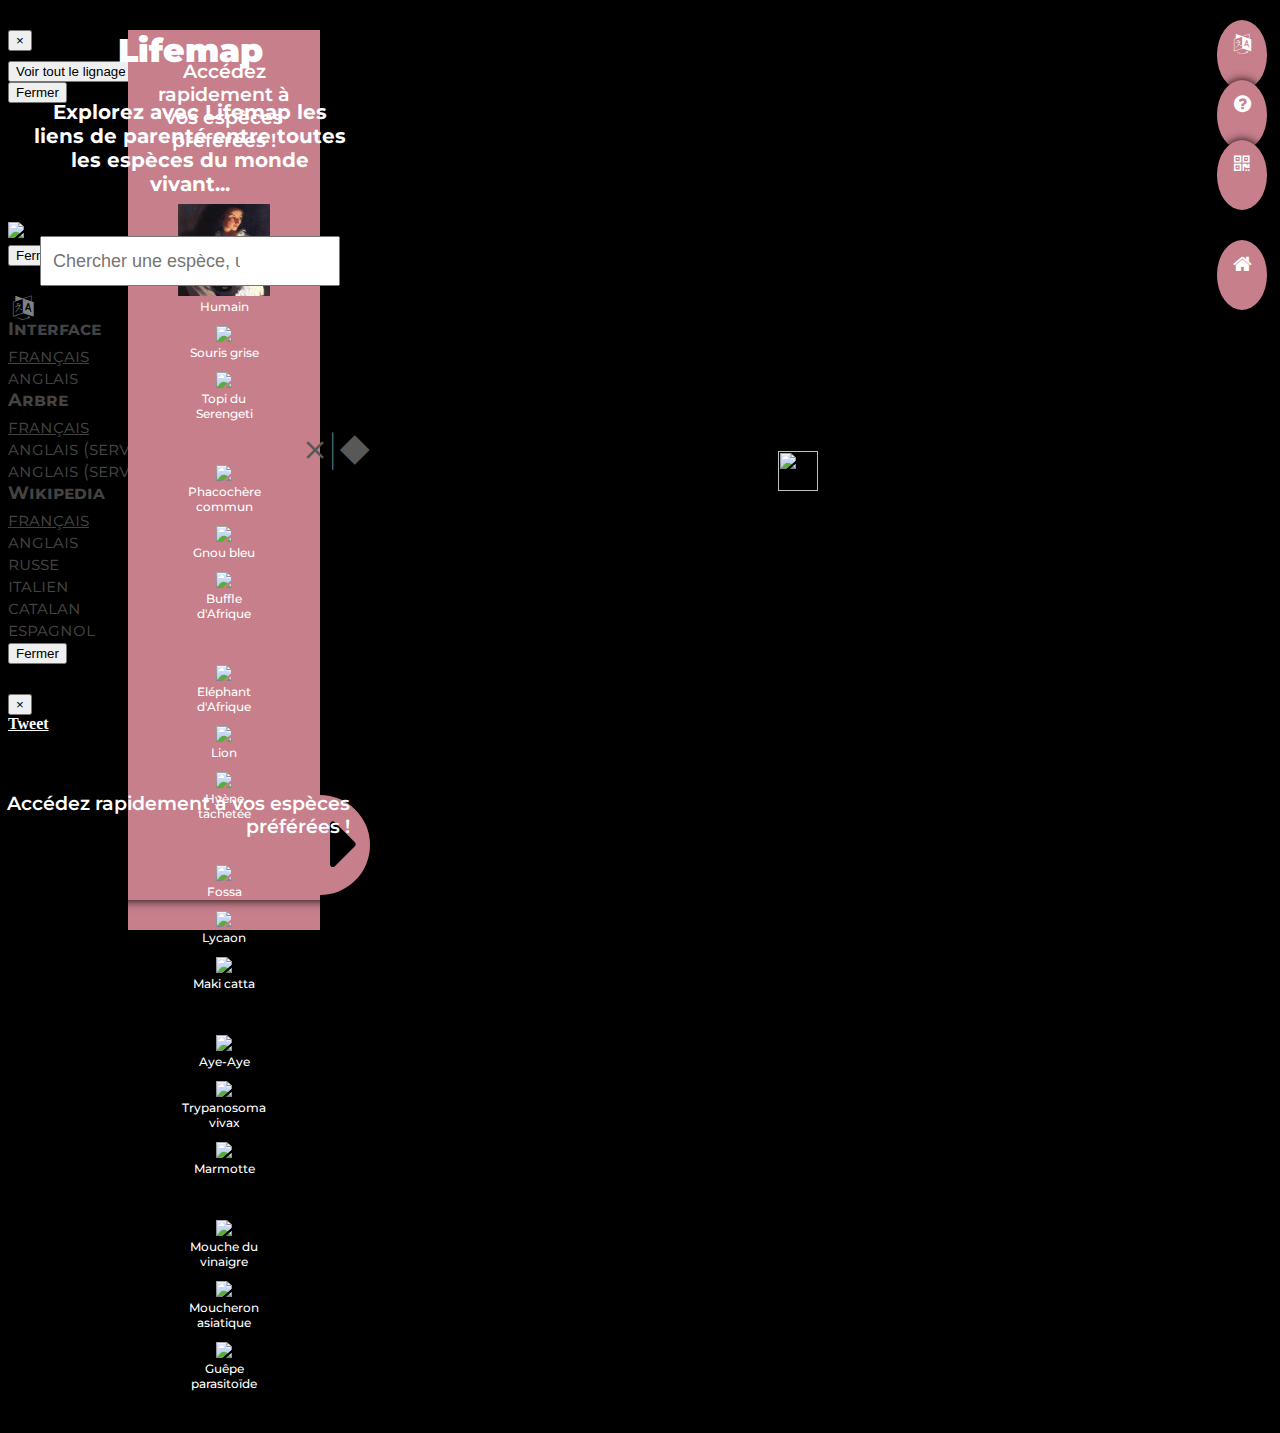
==== commit 5ed4b762: "last updates" ====
--- a/index.html
+++ b/index.html
@@ -68,7 +68,7 @@
 		<div style="position: absolute; left:873px; top:629px;"><img src="img/img-help/center.png" width='200px'></div>
 
 		<div id="topleftdiv"><span id="toplefttext" class="vertical-center">Affichez le "chemin" entre deux espèces et identifiez leur ancêtre commun le plus récent</span></div>
-		<div id="bottomleftdiv"><span id="bottomlefttext" class="vertical-center">Accédez aux différentes espèces que vous avez croisées dans l'exposition "Espèces de Climat"</span></div>
+		<div id="bottomleftdiv"><span id="bottomlefttext" class="vertical-center">Accédez à une petite collection d'espèces préféfinies</span></div>
 		<div id="centerdiv"><span id="centertext" class="vertical-center">Cliquez sur les pastilles aux noeuds de l'arbre pour plus d'information sur les espèces et les groupes d'espèces (source : Wikipedia)</span></div>
 		<div id="toprightdiv1"><span id="toprighttext1" class="vertical-center text1">Changez la langue</span></div>
 		<div id="toprightdiv2"><span id="toprighttext2" class="vertical-center text2">Affichez cette page d'aide</span></div>
@@ -241,7 +241,7 @@
 		<!--MAP-->
 		<div id="leftdiv">
 			<div style="text-align:center; font-size: 25pt; font-weight: 900; padding-top: 30px;">
-				Espèces de climat !
+				Lifemap
 			</div>
 			<div style="text-align:center; font-size: 15pt; font-weight: 700; padding-top: 30px;">
 				<span id="texteaccrochefds"></span>
@@ -589,6 +589,7 @@
 		<!-- Include all compiled plugins (below), or include individual files as needed -->
 		<script src="js/bootstrap.min.js"></script>
 		<!-- Include leaflet -->
+
 		<script src="js/leaflet/leaflet.js"></script>
 		<!--JQUERY UI -->
 		<script src="js/searchbar/jquery-ui.js"></script>
--- a/css/lifemap.css
+++ b/css/lifemap.css
@@ -12,10 +12,30 @@
     display: flex;
     align-items: center;
 }
+.vertical-center {
+  margin: 0;
+  position: absolute;
+  top: 50%;
+  -ms-transform: translateY(-50%);
+  transform: translateY(-50%);
+}
 .vcenter {
 	display: inline-block;
 	vertical-align: middle;
 	float: none;
+}
+#helpdiv {
+	text-transform: uppercase;
+	position: absolute;
+	width:100%;
+	height:100%;
+	background-color: rgba(0, 0, 0, 0.6);
+	z-index: 1000;
+/*	font-family: 'Amatic SC', cursive;*/
+	font-family: 'Patrick Hand SC', cursive;
+	color: white;
+	font-size: 14pt;
+/*	font-weight: 700;*/
 }
 #InfoFavo {
 	position: absolute;
@@ -35,12 +55,83 @@
     font-size: 10px;
     font-weight: 100;
 }
+.leaflet-container .leaflet-control-attribution {
+	background-color: transparent;
+}
+#back-to-map {
+	color: white;
+    margin-top: -3px;
+    padding-top: 0px;
+    font-size: 26px;
+}
+
+/*MINI DIVS OF THE HELP LAYER*/
+#topleftdiv {
+	position: absolute;
+    left: 515px;
+    top: 213px;
+    width: 300px;
+    height: 90px;
+    /* border: 3px solid green;*/
+}
+#bottomleftdiv {
+    position: absolute;
+    left: 592px;
+    top: 895px;
+    width: 300px;
+    height: 90px;
+}
+#centerdiv {
+	position: absolute;
+    left: 546px;
+    top: 658px;
+    width: 300px;
+    height: 90px;
+}
+#toprightdiv1,#toprightdiv2,#toprightdiv3,#toprightdiv4 {
+    position: absolute;
+    right: 115px;
+    width: 340px;
+    height: 90px;
+}
+#toprightdiv1 {
+	top: 11px;
+}
+#toprightdiv2 {
+	top: 106px;
+}
+#toprightdiv3 {
+	top: 200px;
+}
+#toprightdiv4 {
+	top: 360px;
+}
+
+#centertext.vertical-center  {
+   text-align: right;
+}
+.text1,.text2,.text3,.text4 {
+	text-align: right;	
+	width: 100%;
+}
+
+
+
+
+
+
+
 #searchinput {
 	width: 100%;
 	padding-left:11px;
 	padding-right:82px;
 	font-size:18px;
 }
+#searchinput2,#searchinput3 {
+	font-size: 17px;
+}
+
+
 #searchclear {
 	position: absolute;
     right: 50px;
@@ -524,3 +615,6 @@
 
 
 
+#carretstatehalfbut {
+	padding-top: 9px;
+}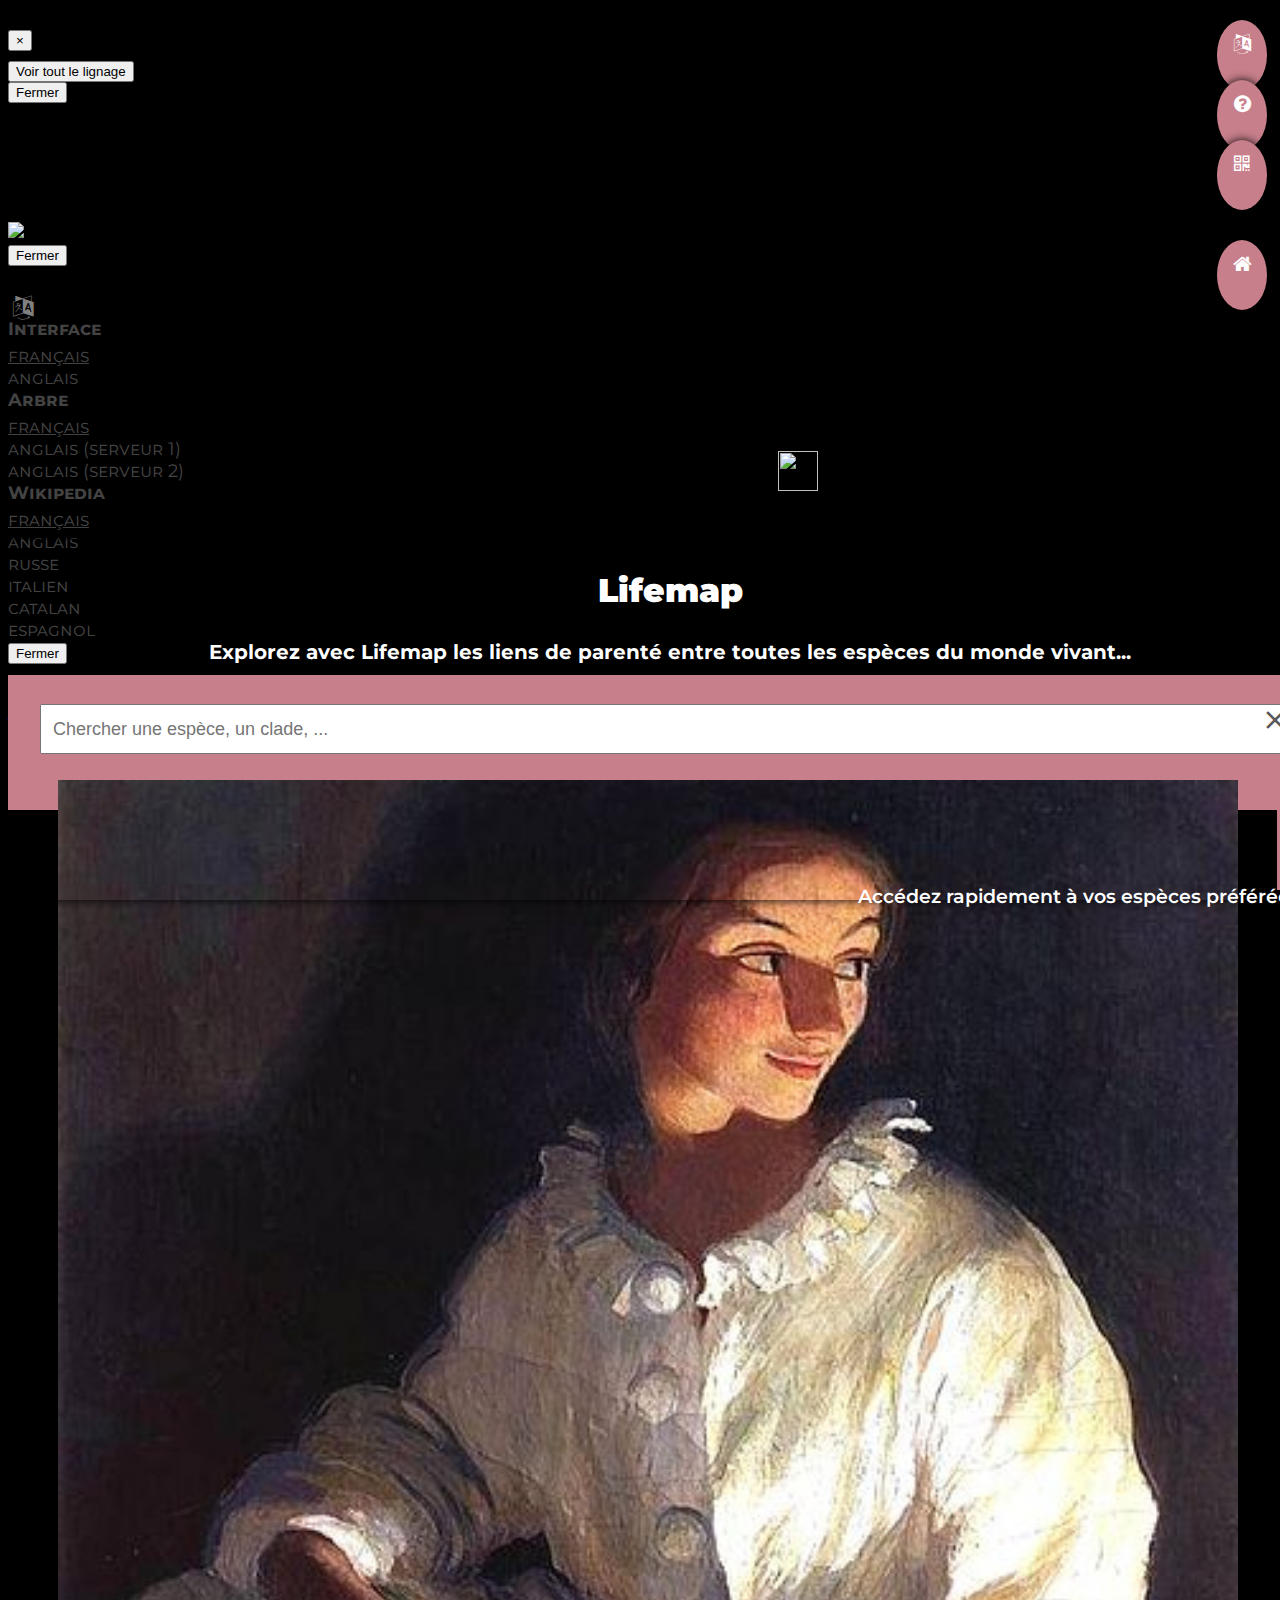
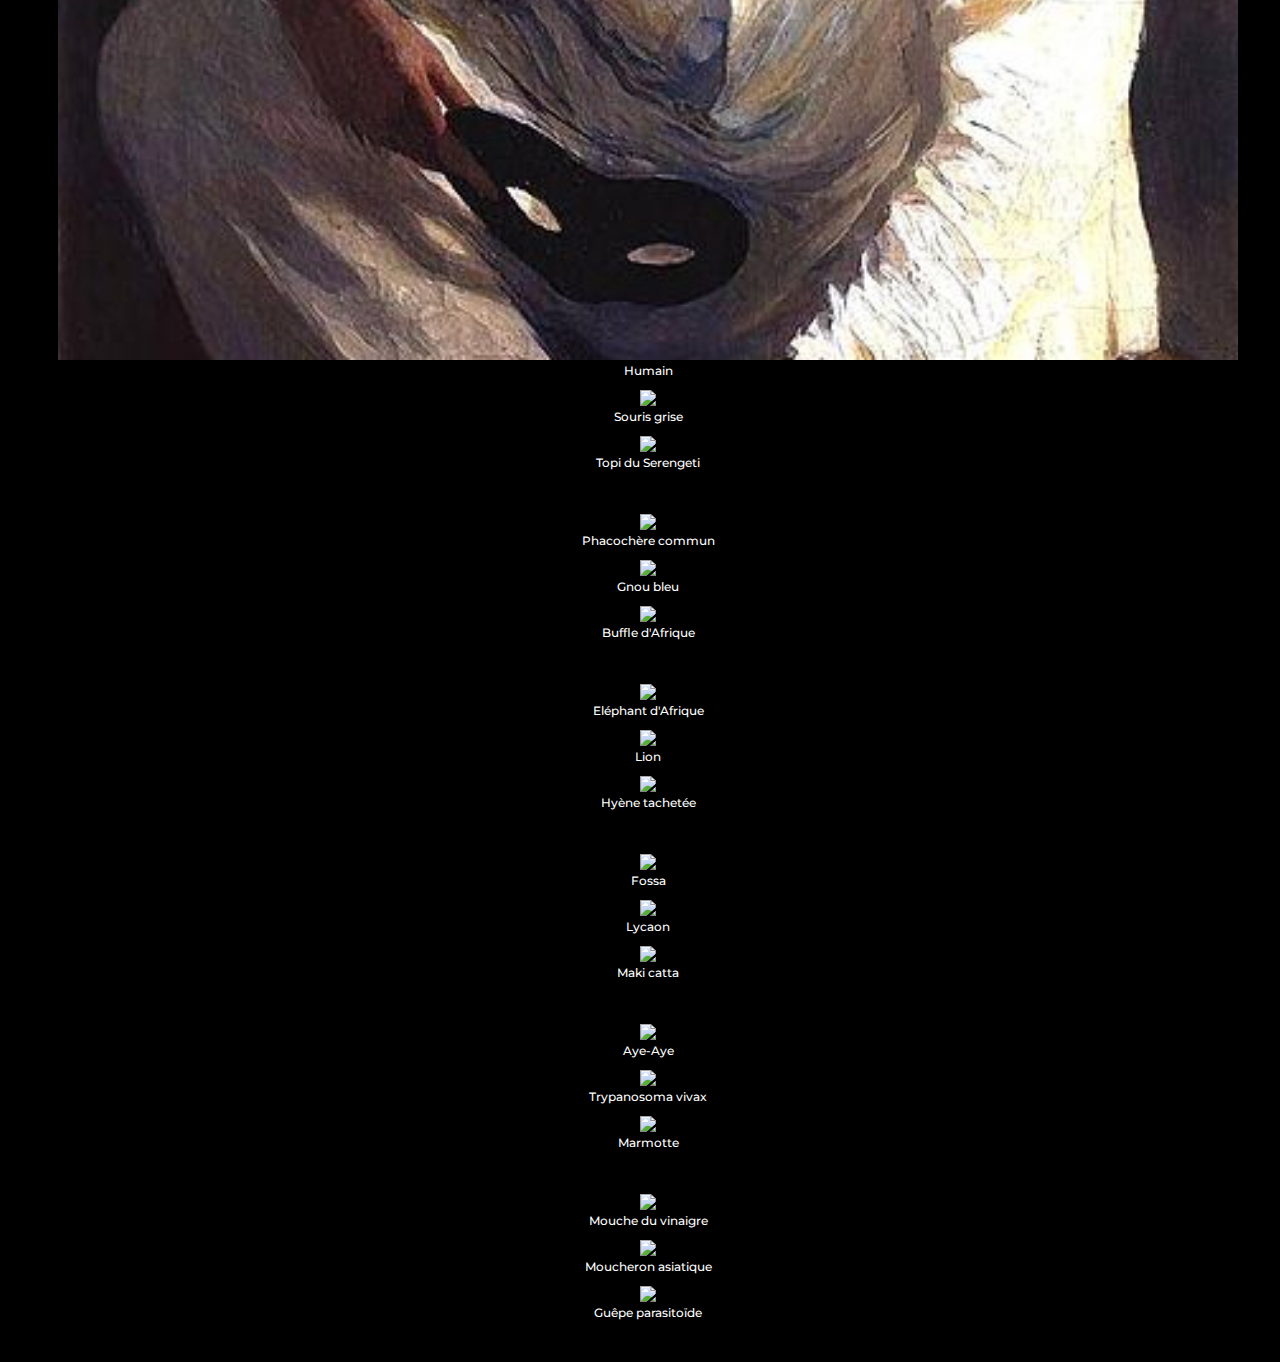
==== commit 8dd356ad: "Testing the modification of some divs" ====
--- a/index.html
+++ b/index.html
@@ -239,7 +239,7 @@
  -->
 
 		<!--MAP-->
-		<div id="leftdiv">
+		<div id="bottomdiv">
 			<div style="text-align:center; font-size: 25pt; font-weight: 900; padding-top: 30px;">
 				Lifemap
 			</div>
--- a/css/lifemap.css
+++ b/css/lifemap.css
@@ -268,11 +268,11 @@
 	float: none;
 }
 
-#leftdiv {
-	position: absolute;
-	height:100%;
-	width:25%;
-	top: 0;
+#bottomdiv {
+	position: absolute;
+	height:40%;
+	width:100%;
+	bottom: 0;
 	left: 0;
 	z-index:10;
 	background-image: url("../img/espece-climat_bg_left.png");
@@ -287,31 +287,31 @@
 
 /* The animation of the sliding of barre2*/
 @keyframes slideinout {
-  from {left: 10%;} /*Same as width of leftdiv*/
-  to {left: 25%;} /*Same as width of leftdiv*/
+  from {bottom: 10%;} /*Same as width of leftdiv*/
+  to {bottom: 25%;} /*Same as width of leftdiv*/
 }
 
 #barre2 { /*nouvelle div pour les espèces*/
 	position: absolute;
-	width: 15%;
-	height: 100%;
+	width: 100%;
+	height: 15%;
 	background-color: #c77f8b;
 }
 .barreisclosed {
-	left: 10%; 
+	bottom: 10%; 
 /*	animation-name: slideinout;
   	animation-duration: 2s;
   	animation-direction: reverse;
 
 */
-	transition: left 2s;
+	transition: bottom 2s;
 	}
 .barreisopen {
-	left: 25%; 
+	bottom: 25%; 
 /*	animation-name: slideinout;
   	animation-duration: 2s;
 */  	
-	transition: left 2s;
+	transition: bottom 2s;
 }
 
 
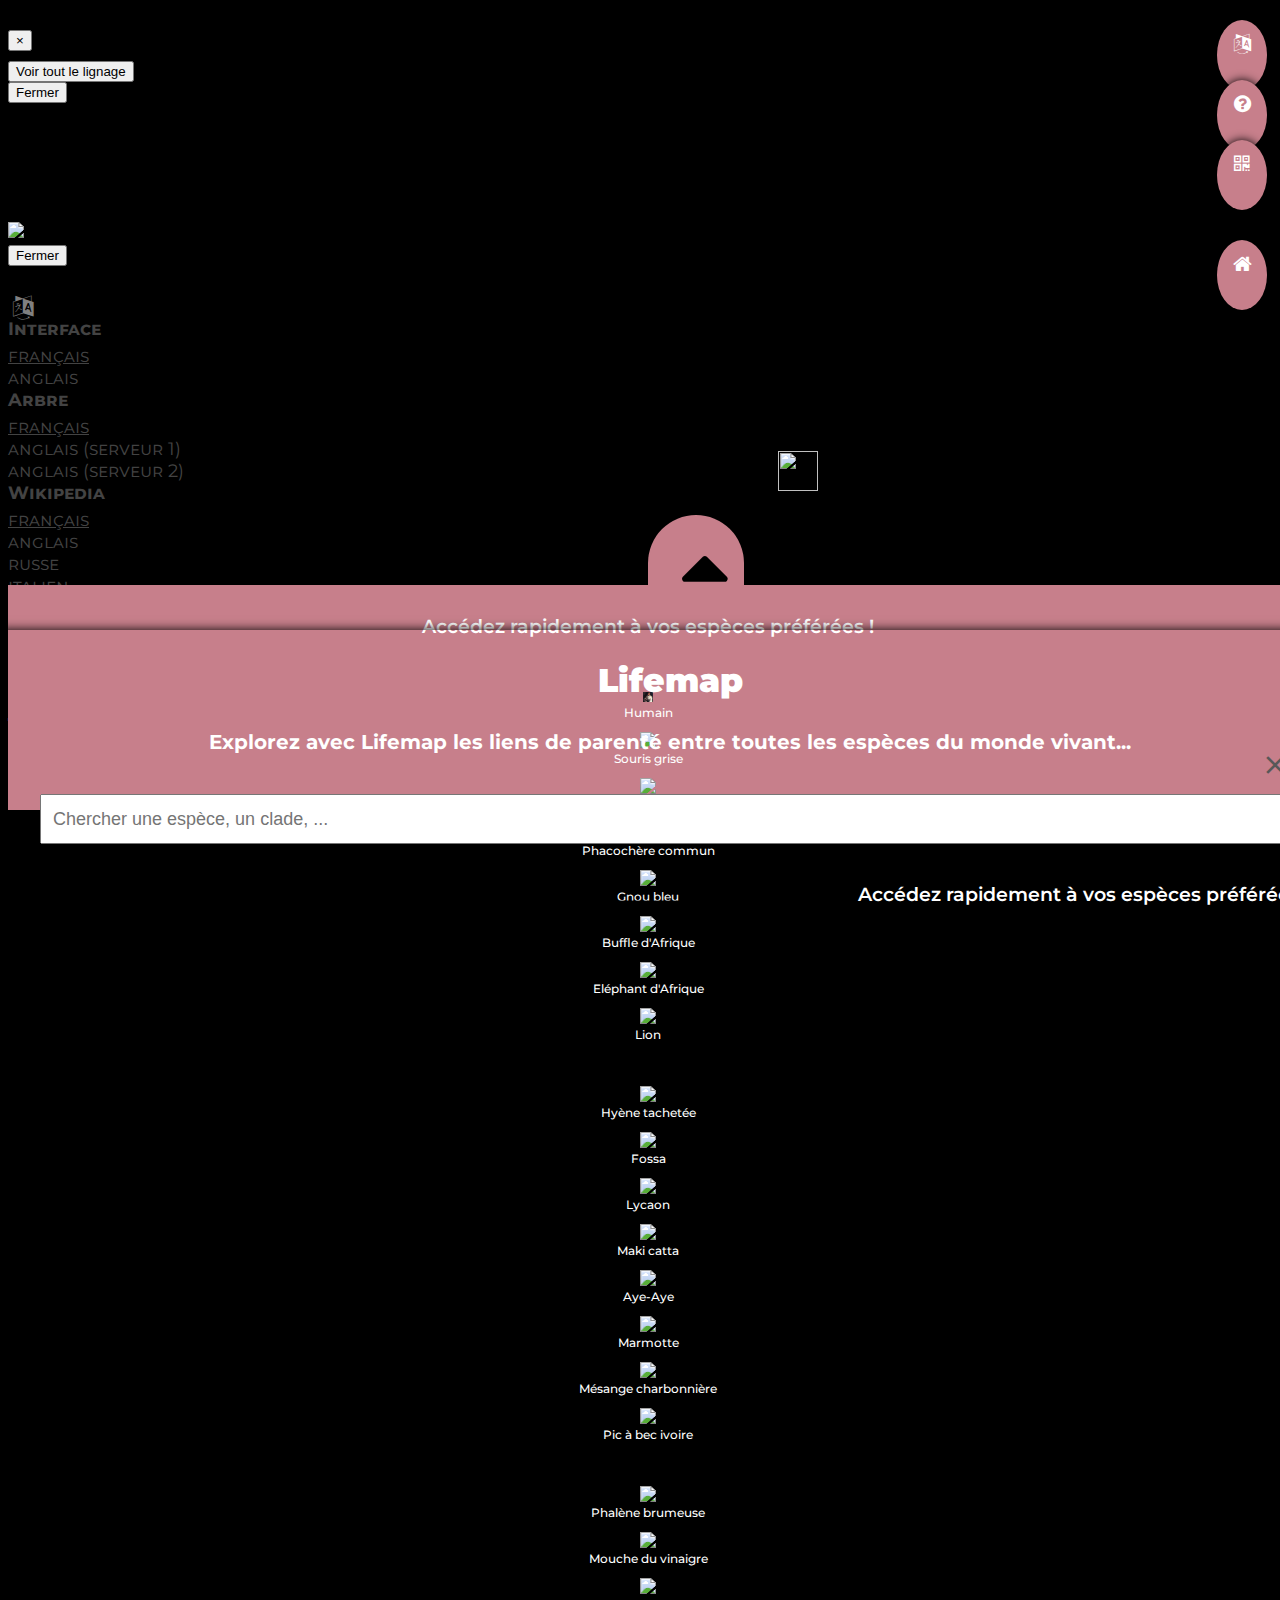
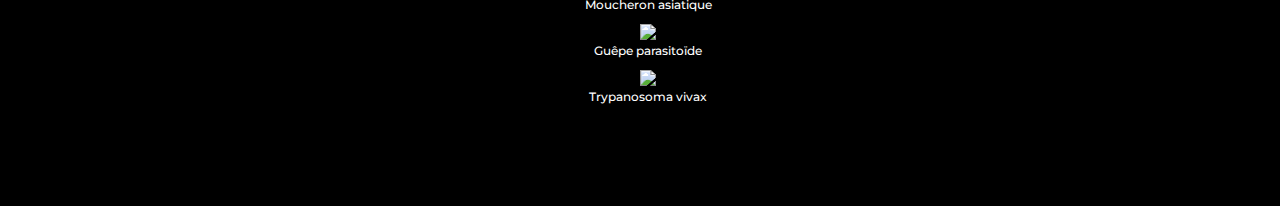
==== commit a1927557: "Panneau vertical en cours" ====
--- a/index.html
+++ b/index.html
@@ -72,7 +72,7 @@
 		<div id="centerdiv"><span id="centertext" class="vertical-center">Cliquez sur les pastilles aux noeuds de l'arbre pour plus d'information sur les espèces et les groupes d'espèces (source : Wikipedia)</span></div>
 		<div id="toprightdiv1"><span id="toprighttext1" class="vertical-center text1">Changez la langue</span></div>
 		<div id="toprightdiv2"><span id="toprighttext2" class="vertical-center text2">Affichez cette page d'aide</span></div>
-		<div id="toprightdiv3"><span id="toprighttext3" class="vertical-center text3">Téléchargez l'application Lifemap (Android)</span></div>			
+		<div id="toprightdiv3"><span id="toprighttext3" class="vertical-center text3">Téléchargez l'application Lifemap (Android)</span></div>
 		<div id="toprightdiv4"><span id="toprighttext4" class="vertical-center text4">Vous êtes perdu.e ? Cliquez ici pour retrouver la vue globale</span></div>
 	</div>
 			<!-- SMALL DIV POPUP TO SAY ADDED TO FAVORITES DONE-->
@@ -316,7 +316,7 @@
 		<!--Nouvelle barre pour espèces (Damien)-->
 		<div id="barre2" class="barreisclosed">
 			<div class="halfcirclediv">
-				<i id="carretstatehalfbut" class="fa fa-caret-right" aria-hidden="true"></i>
+				<i id="carretstatehalfbut" class="fa fa-caret-up" aria-hidden="true"></i>
 			</div>
 			<div id="sometextontop" class="row sticky-top">
 				<span id="textequickaccess2"></span>
--- a/css/lifemap.css
+++ b/css/lifemap.css
@@ -111,7 +111,7 @@
    text-align: right;
 }
 .text1,.text2,.text3,.text4 {
-	text-align: right;	
+	text-align: right;
 	width: 100%;
 }
 
@@ -193,7 +193,7 @@
 
 #theMenu {
 	font-family: "Lucida Sans Unicode", "Lucida Grande", sans-serif;
-	font-size: 12pt;				
+	font-size: 12pt;
 	font-weight: 600;
 }
 .menuentry {
@@ -220,7 +220,7 @@
 }
 
 .routestick {
-	box-shadow:1px 1px 2px 0.2px #656565;				
+	box-shadow:1px 1px 2px 0.2px #656565;
 	background:white;
 	padding-top: 5px;
 	padding-bottom: 5px;
@@ -270,7 +270,7 @@
 
 #bottomdiv {
 	position: absolute;
-	height:40%;
+	height:30%;
 	width:100%;
 	bottom: 0;
 	left: 0;
@@ -294,11 +294,11 @@
 #barre2 { /*nouvelle div pour les espèces*/
 	position: absolute;
 	width: 100%;
-	height: 15%;
+	height: 25%;
 	background-color: #c77f8b;
 }
 .barreisclosed {
-	bottom: 10%; 
+	bottom: 10%;
 /*	animation-name: slideinout;
   	animation-duration: 2s;
   	animation-direction: reverse;
@@ -307,10 +307,10 @@
 	transition: bottom 2s;
 	}
 .barreisopen {
-	bottom: 25%; 
+	bottom: 25%;
 /*	animation-name: slideinout;
   	animation-duration: 2s;
-*/  	
+*/
 	transition: bottom 2s;
 }
 
@@ -327,18 +327,21 @@
 /*CODE CONCERNING THE HALF CIRCLE BUTTON*/
 .halfcirclediv {
   height: 100px;
-  width: 50px;
-  border-bottom-right-radius: 100px;
+  width: 80px;
+  /* border-bottom-right-radius: 100px; */
   border-top-right-radius: 100px;
+  border-top-left-radius: 100px;
   background-color: #c77f8b;
   position : absolute;
-  right: 0px;
-  margin-right: -50px;
-  top: 85%;
+  /* right: 0px; */
+    left: 50%;
+  margin-top: -30px;
+  top: -40px;
   text-align: right;
   line-height:100px;
   font-size: 80px;
-  padding-right: 11px;
+  padding-right: 16px;
+  padding-top: -30px;
   color: black;
   z-index: 5;
 /*  box-shadow: 0 0 10px black;*/
@@ -348,7 +351,8 @@
 	position: absolute;
 	height: 100px; /*same than the height of halfcirclediv*/
 	width: 100%;
-	top: 85%;/*same than "top" for halfcirclediv*/ 
+	/* top: 85%;/*same than "top" for halfcirclediv*/ */
+  top: -40px;/*same than "top" for halfcirclediv*/
 	right: 0px;
 	padding-right: 30px;
 	padding-left: 50%;
@@ -381,7 +385,7 @@
 #bottomcenter {
 	position: absolute;
 	width: 50px;
-	height: 50px;	
+	height: 50px;
 	margin: 0 auto;
 }
 .btn-circle3 {
@@ -440,7 +444,7 @@
 span.scinameItalic {
 	font-style: italic;
 	font-size:16px;
-	color: #505050 ;	
+	color: #505050 ;
 }
 span.scinameItalic b {
 	font-weight: bolder;
@@ -449,13 +453,13 @@
 
 span.commonname {
 	color: #505050 ;
-	font-size:13px;	
+	font-size:13px;
 }
 span.rank {
 	text-transform: uppercase;
 	font-weight: bolder;
 	font-size:x-small;
-	color: #989898 ;	
+	color: #989898 ;
 }
 .ui-widget-content a {
     text-decoration: none;
@@ -559,7 +563,7 @@
 	overflow-y: auto;
 	-webkit-border-radius: 0px !important;
 	-moz-border-radius: 0px !important;
-	border-radius: 0px !important; 
+	border-radius: 0px !important;
 }
 
 .modal.left .modal-body,
@@ -617,4 +621,4 @@
 
 #carretstatehalfbut {
 	padding-top: 9px;
-}+}
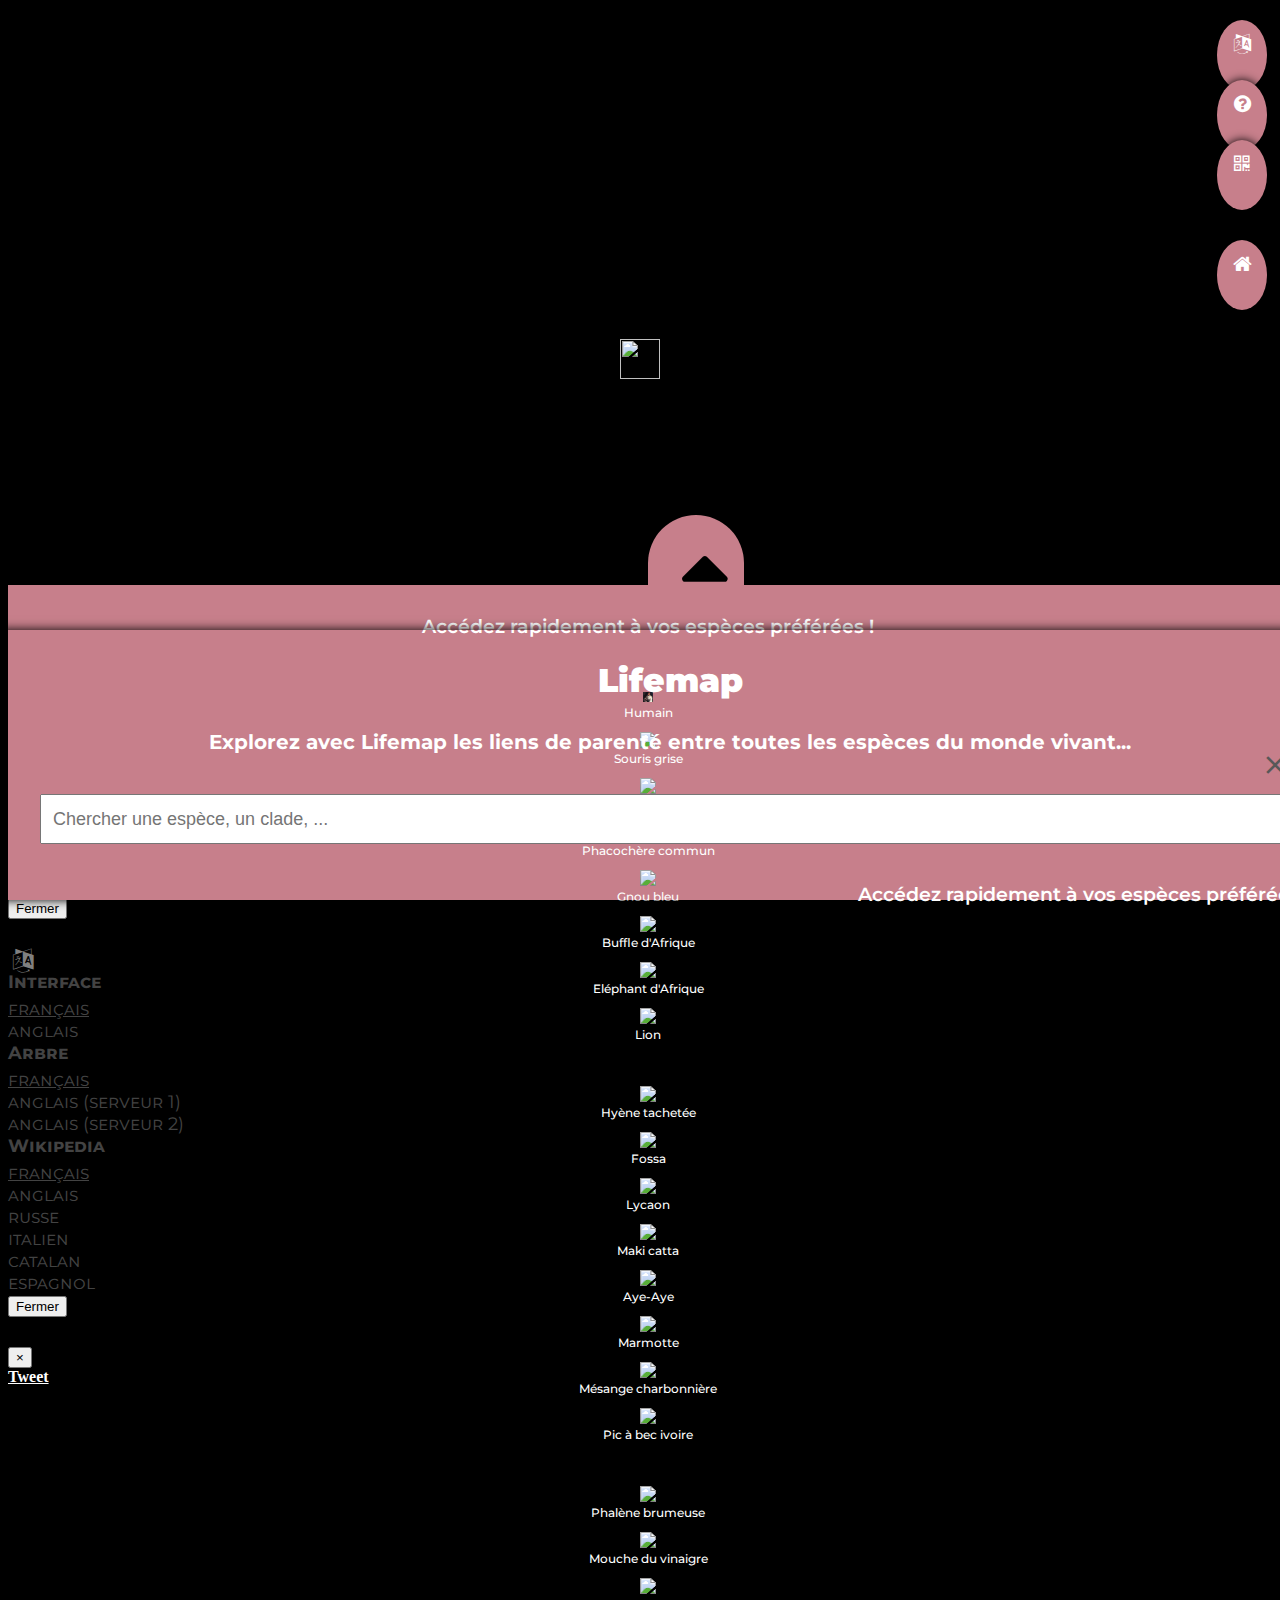
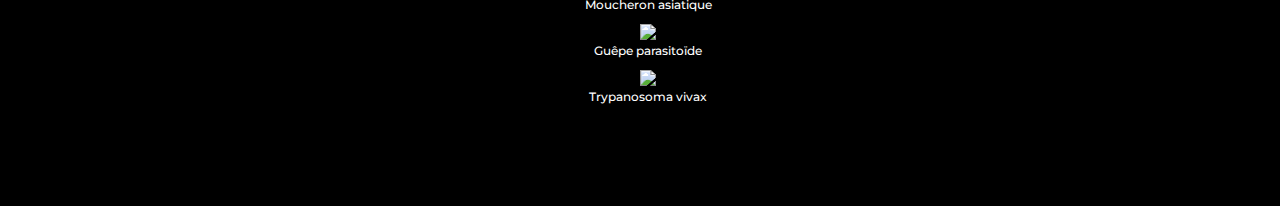
==== commit 1eeb32ec: "Inversion width et height pour la div map" ====
--- a/index.html
+++ b/index.html
@@ -280,7 +280,7 @@
 				<span id="textequickaccess"></span>
 			</div>
 		</div>
-		<div id="map" style="height:100%; width:75%; z-index:0; float:right;">
+		<div id="map" style="height:75%; width:100%; z-index:0; float:right;">
 <!-- 			<div id="loading" style="position:absolute; left:50%; top:50%;z-index:10000;"><img src="img/loading.gif" height="20px;" width="20px"></div> -->
 		</div>
 		<!--SIMPLE SEARCH DIV-->
--- a/css/lifemap.css
+++ b/css/lifemap.css
@@ -294,11 +294,11 @@
 #barre2 { /*nouvelle div pour les espèces*/
 	position: absolute;
 	width: 100%;
-	height: 25%;
+	height: 35%;
 	background-color: #c77f8b;
 }
 .barreisclosed {
-	bottom: 10%;
+	bottom: 0%;
 /*	animation-name: slideinout;
   	animation-duration: 2s;
   	animation-direction: reverse;
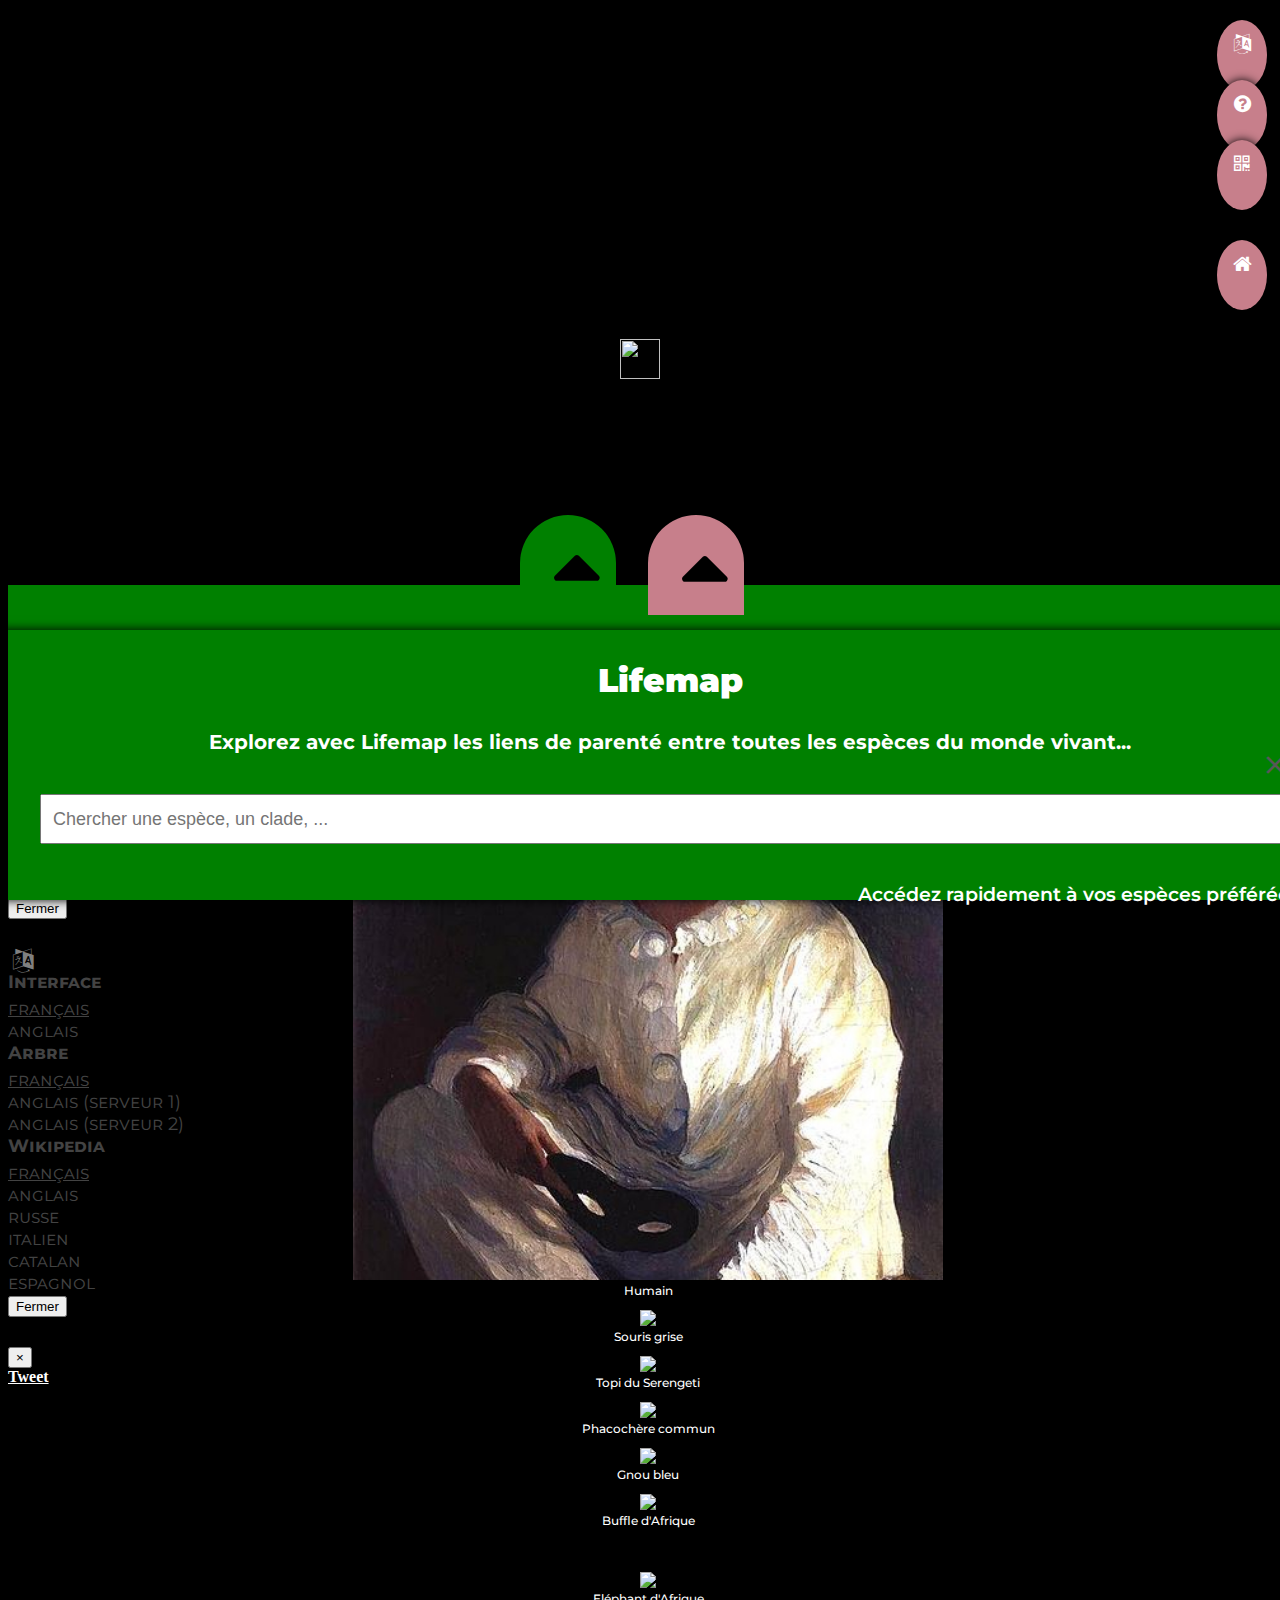
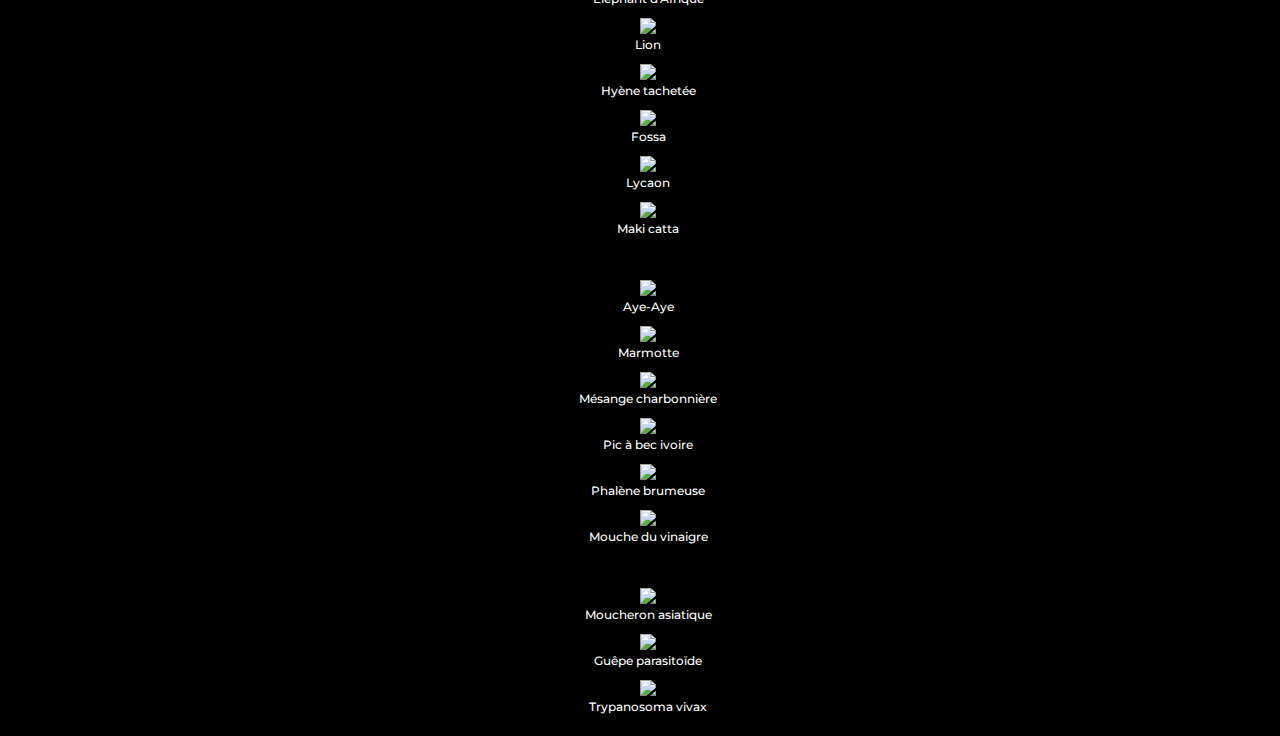
==== commit 9be037c1: "Ajout d'un deuxieme panneau" ====
--- a/index.html
+++ b/index.html
@@ -322,29 +322,21 @@
 				<span id="textequickaccess2"></span>
 			</div>
 			<div id="somespeciesafter">
-				<!-- <div class="row" style="padding:10px; margin: 0px;">
-					<div class="col-xs-4">
-						<figure class="figure">
-							<img src="img/speciesImages/Human.jpg" width="100%" class="figure-img img-fluid rounded">
-							<figcaption class="figure-caption"><i>Homo sapiens</i></figcaption>
-						</figure>
-					</div>
-					<div class="col-xs-4">
-						<figure class="figure">
-							<img src="img/speciesImages/Human.jpg" width="100%" class="figure-img img-fluid rounded">
-							<figcaption class="figure-caption"><i>Homo sapiens</i></figcaption>
-						</figure>
-					</div>
-					<div class="col-xs-4">
-						<figure class="figure">
-							<img src="img/speciesImages/Human.jpg" width="100%" class="figure-img img-fluid rounded">
-							<figcaption class="figure-caption"><i>Homo sapiens</i></figcaption>
-						</figure>
-					</div>
-				</div> -->
-			</div>
-		</div>
-
+			</div>
+		</div>
+
+
+    <!--Nouvelle barre pour espèces (Damien)-->
+		<div id="barre3" class="barreisclosed">
+			<div class="halfcirclediv3">
+				<i id="carretstatehalfbut3" class="fa fa-caret-up" aria-hidden="true"></i>
+			</div>
+			<div id="sometextontop" class="row sticky-top">
+				<span id="textequickaccess3"></span>
+			</div>
+			<div id="somespeciesafter">
+			</div>
+		</div>
 <!-- 		<div class="bottomleft">
 			<img src="img/LMtext1.png" height="20px">
 		</div>
--- a/css/lifemap.css
+++ b/css/lifemap.css
@@ -297,6 +297,14 @@
 	height: 35%;
 	background-color: #c77f8b;
 }
+
+#barre3 { /*nouvelle div pour les espèces*/
+	position: absolute;
+	width: 100%;
+	height: 35%;
+	background-color: green;
+}
+
 .barreisclosed {
 	bottom: 0%;
 /*	animation-name: slideinout;
@@ -347,6 +355,29 @@
 /*  box-shadow: 0 0 10px black;*/
 }
 
+/*CODE CONCERNING THE HALF CIRCLE BUTTON*/
+.halfcirclediv3 {
+  height: 100px;
+  width: 80px;
+  /* border-bottom-right-radius: 100px; */
+  border-top-right-radius: 100px;
+  border-top-left-radius: 100px;
+  background-color: green;
+  position : absolute;
+  /* right: 0px; */
+    left: 40%;
+  margin-top: -30px;
+  top: -40px;
+  text-align: right;
+  line-height:100px;
+  font-size: 80px;
+  padding-right: 16px;
+  padding-top: -30px;
+  color: black;
+  z-index: 5;
+/*  box-shadow: 0 0 10px black;*/
+}
+
 .bottomleftdivfortext {
 	position: absolute;
 	height: 100px; /*same than the height of halfcirclediv*/
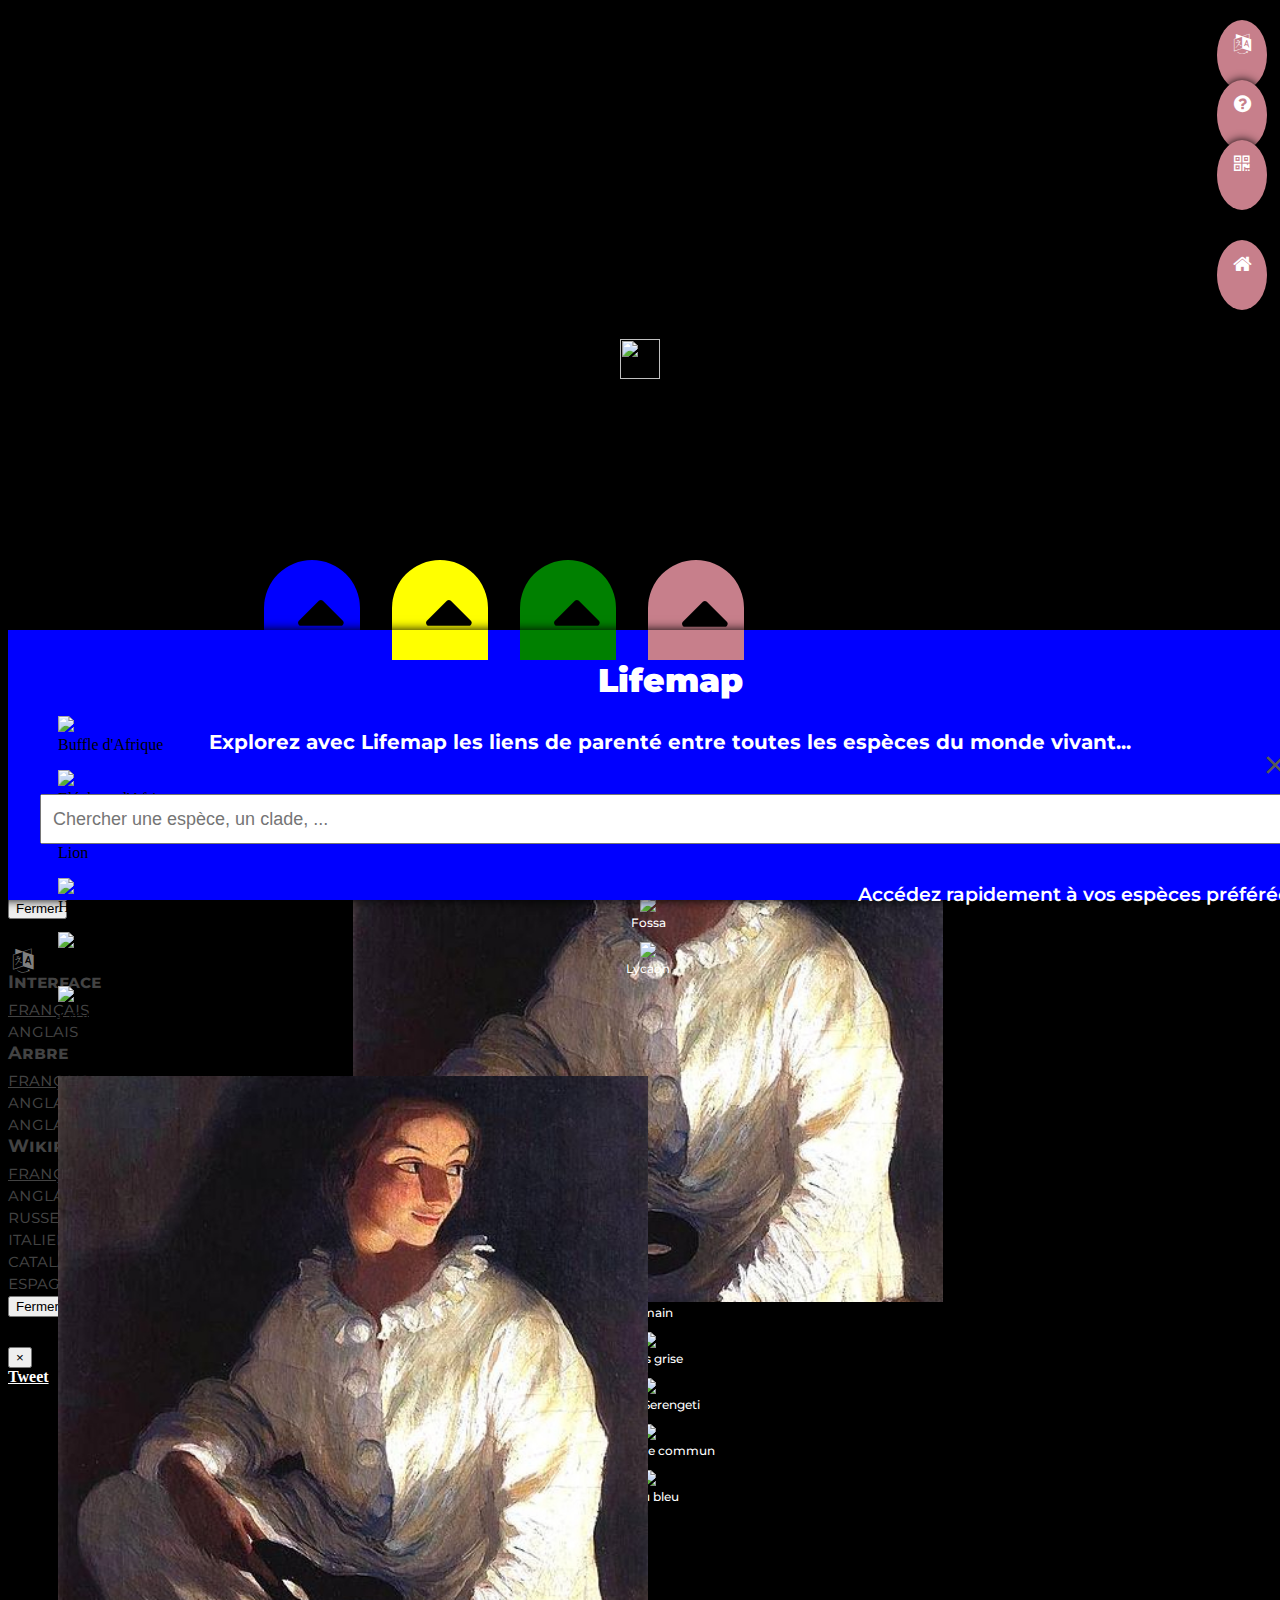
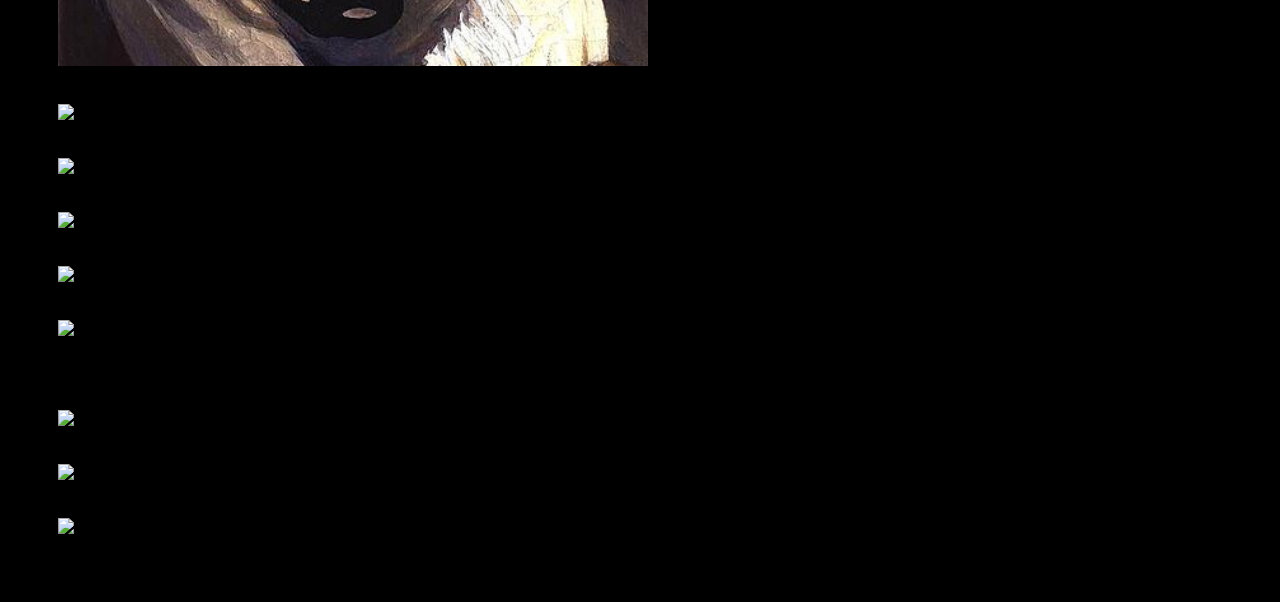
==== commit 0ef67b84: "Fonctionne avec 4 panneaux" ====
--- a/index.html
+++ b/index.html
@@ -334,9 +334,33 @@
 			<div id="sometextontop" class="row sticky-top">
 				<span id="textequickaccess3"></span>
 			</div>
-			<div id="somespeciesafter">
-			</div>
-		</div>
+			<div id="somespeciesafter3">
+			</div>
+		</div>
+
+    <!--Nouvelle barre pour espèces (Damien)-->
+    <div id="barre4" class="barreisclosed">
+      <div class="halfcirclediv4">
+        <i id="carretstatehalfbut4" class="fa fa-caret-up" aria-hidden="true"></i>
+      </div>
+      <div id="sometextontop" class="row sticky-top">
+        <span id="textequickaccess4"></span>
+      </div>
+      <div id="somespeciesafter4">
+      </div>
+    </div>
+
+    <!--Nouvelle barre pour espèces (Damien)-->
+    <div id="barre5" class="barreisclosed">
+      <div class="halfcirclediv5">
+        <i id="carretstatehalfbut5" class="fa fa-caret-up" aria-hidden="true"></i>
+      </div>
+      <div id="sometextontop" class="row sticky-top">
+        <span id="textequickaccess4"></span>
+      </div>
+      <div id="somespeciesafter5">
+      </div>
+    </div>
 <!-- 		<div class="bottomleft">
 			<img src="img/LMtext1.png" height="20px">
 		</div>
--- a/css/lifemap.css
+++ b/css/lifemap.css
@@ -219,6 +219,22 @@
     text-align: center;
 }
 
+#somespeciesafter3 {
+	font-family: 'Montserrat', sans-serif;
+	color: white;
+    font-size: 9pt;
+    font-weight: 500;
+    text-align: center;
+}
+
+#somespeciesafter4 {
+	font-family: 'Montserrat', sans-serif;
+	color: white;
+    font-size: 9pt;
+    font-weight: 500;
+    text-align: center;
+}
+
 .routestick {
 	box-shadow:1px 1px 2px 0.2px #656565;
 	background:white;
@@ -294,16 +310,31 @@
 #barre2 { /*nouvelle div pour les espèces*/
 	position: absolute;
 	width: 100%;
-	height: 35%;
+	height: 30%;
 	background-color: #c77f8b;
 }
 
 #barre3 { /*nouvelle div pour les espèces*/
 	position: absolute;
 	width: 100%;
-	height: 35%;
+	height: 30%;
 	background-color: green;
 }
+
+#barre4 { /*nouvelle div pour les espèces*/
+	position: absolute;
+	width: 100%;
+	height: 30%;
+	background-color: yellow;
+}
+
+#barre5 { /*nouvelle div pour les espèces*/
+	position: absolute;
+	width: 100%;
+	height: 30%;
+	background-color: blue;
+}
+
 
 .barreisclosed {
 	bottom: 0%;
@@ -378,6 +409,52 @@
 /*  box-shadow: 0 0 10px black;*/
 }
 
+/*CODE CONCERNING THE HALF CIRCLE BUTTON*/
+.halfcirclediv4 {
+  height: 100px;
+  width: 80px;
+  /* border-bottom-right-radius: 100px; */
+  border-top-right-radius: 100px;
+  border-top-left-radius: 100px;
+  background-color: yellow;
+  position : absolute;
+  /* right: 0px; */
+    left: 30%;
+  margin-top: -30px;
+  top: -40px;
+  text-align: right;
+  line-height:100px;
+  font-size: 80px;
+  padding-right: 16px;
+  padding-top: -30px;
+  color: black;
+  z-index: 5;
+/*  box-shadow: 0 0 10px black;*/
+}
+
+/*CODE CONCERNING THE HALF CIRCLE BUTTON*/
+.halfcirclediv5 {
+  height: 100px;
+  width: 80px;
+  /* border-bottom-right-radius: 100px; */
+  border-top-right-radius: 100px;
+  border-top-left-radius: 100px;
+  background-color: blue;
+  position : absolute;
+  /* right: 0px; */
+    left: 20%;
+  margin-top: -30px;
+  top: -40px;
+  text-align: right;
+  line-height:100px;
+  font-size: 80px;
+  padding-right: 16px;
+  padding-top: -30px;
+  color: black;
+  z-index: 5;
+/*  box-shadow: 0 0 10px black;*/
+}
+
 .bottomleftdivfortext {
 	position: absolute;
 	height: 100px; /*same than the height of halfcirclediv*/
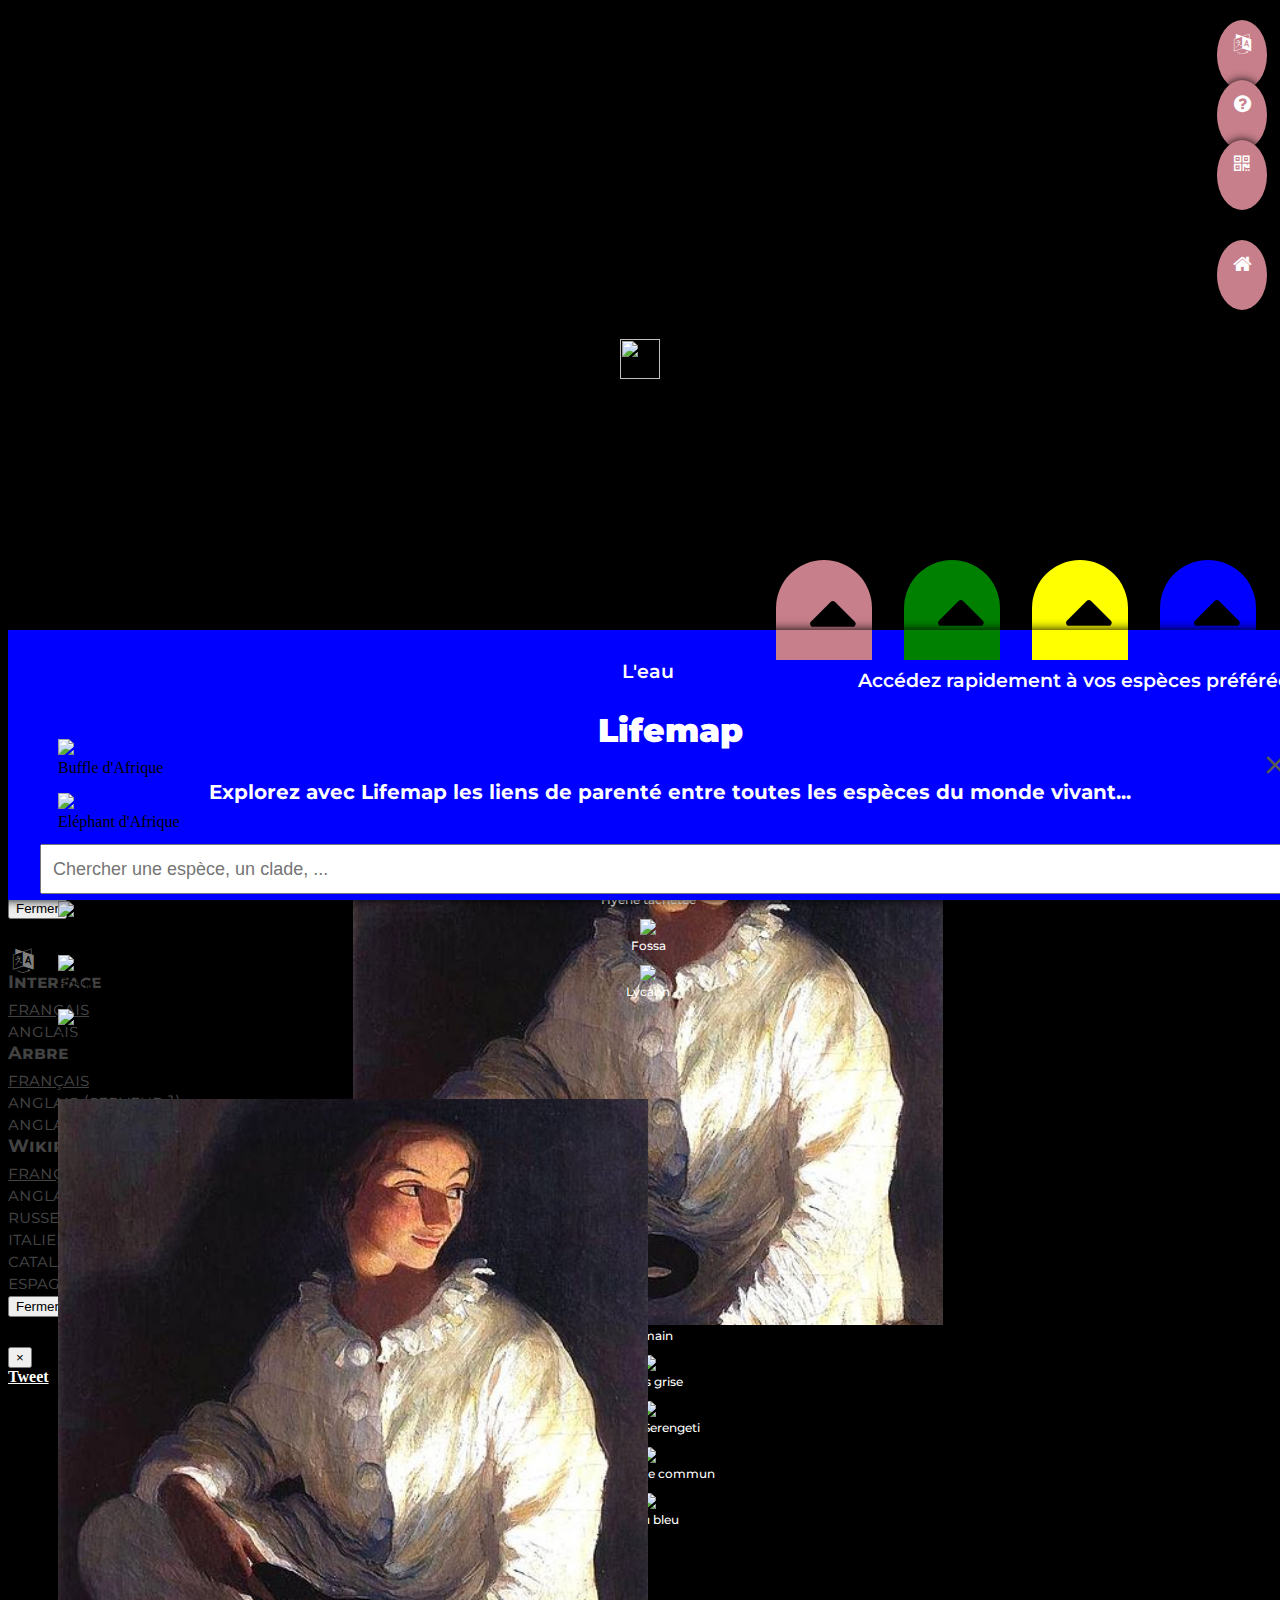
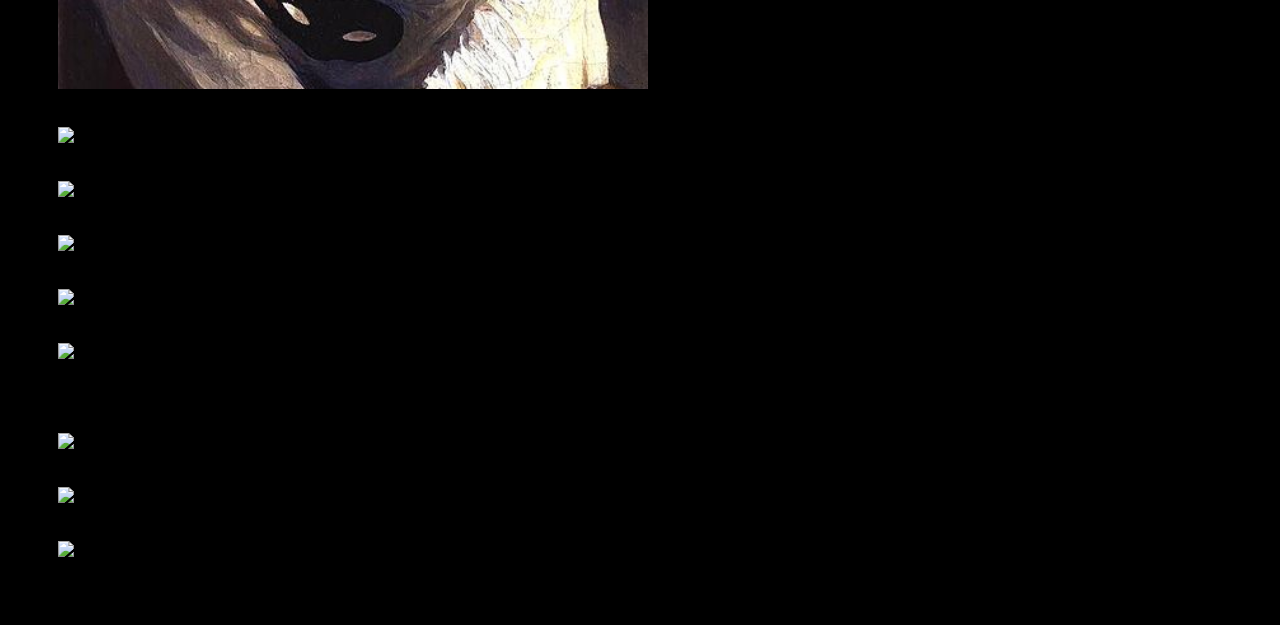
==== commit 0968852b: "Ajout du texte des panneaux, decalage a droite" ====
--- a/index.html
+++ b/index.html
@@ -240,7 +240,10 @@
 
 		<!--MAP-->
 		<div id="bottomdiv">
-			<div style="text-align:center; font-size: 25pt; font-weight: 900; padding-top: 30px;">
+      <div class="bottomleftdivfortext">
+        <span id="textequickaccess"></span>
+      </div>
+			<div style="text-align:center; font-size: 25pt; font-weight: 900; padding-top: 80px;">
 				Lifemap
 			</div>
 			<div style="text-align:center; font-size: 15pt; font-weight: 700; padding-top: 30px;">
@@ -276,9 +279,9 @@
 				</div>
 				<div class="row">&nbsp;</div>
 			</div>
-			<div class="bottomleftdivfortext">
+			<!-- <div class="bottomleftdivfortext">
 				<span id="textequickaccess"></span>
-			</div>
+			</div> -->
 		</div>
 		<div id="map" style="height:75%; width:100%; z-index:0; float:right;">
 <!-- 			<div id="loading" style="position:absolute; left:50%; top:50%;z-index:10000;"><img src="img/loading.gif" height="20px;" width="20px"></div> -->
@@ -356,7 +359,7 @@
         <i id="carretstatehalfbut5" class="fa fa-caret-up" aria-hidden="true"></i>
       </div>
       <div id="sometextontop" class="row sticky-top">
-        <span id="textequickaccess4"></span>
+        <span id="textequickaccess5"></span>
       </div>
       <div id="somespeciesafter5">
       </div>
--- a/css/lifemap.css
+++ b/css/lifemap.css
@@ -373,7 +373,7 @@
   background-color: #c77f8b;
   position : absolute;
   /* right: 0px; */
-    left: 50%;
+    left: 60%;
   margin-top: -30px;
   top: -40px;
   text-align: right;
@@ -396,7 +396,7 @@
   background-color: green;
   position : absolute;
   /* right: 0px; */
-    left: 40%;
+    left: 70%;
   margin-top: -30px;
   top: -40px;
   text-align: right;
@@ -419,7 +419,7 @@
   background-color: yellow;
   position : absolute;
   /* right: 0px; */
-    left: 30%;
+    left: 80%;
   margin-top: -30px;
   top: -40px;
   text-align: right;
@@ -442,7 +442,7 @@
   background-color: blue;
   position : absolute;
   /* right: 0px; */
-    left: 20%;
+    left: 90%;
   margin-top: -30px;
   top: -40px;
   text-align: right;
